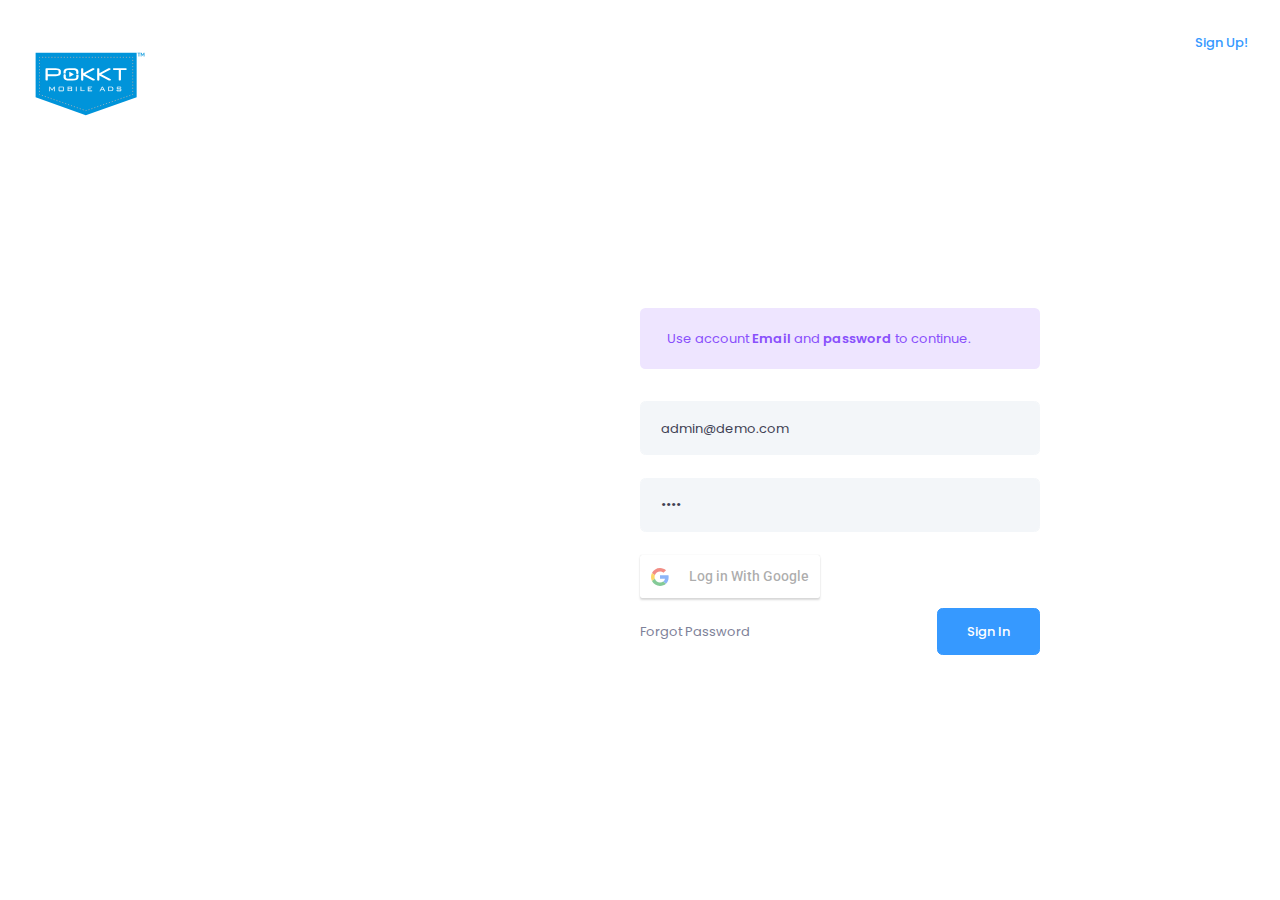
==== index.html @ 8cb0b3ed "Updates" ====
<!doctype html><html lang="en"><head><meta charset="utf-8"/><title>Pokkt App</title><meta name="viewport" content="width=device-width,initial-scale=1"/><link rel="apple-touch-icon" sizes="180x180" href="/data/img/apple-touch-icon.png"><link rel="icon" type="image/png" sizes="32x32" href="/data/img/favicon-32x32.png"><link rel="icon" type="image/png" sizes="16x16" href="/data/img/favicon-16x16.png"><link rel="manifest" href="/data/img/site.webmanifest"><link href="//fonts.googleapis.com/css?family=Poppins:300,400,500,600,700%7CRoboto:300,400,500,600,700" rel="stylesheet"/><link href="https://fonts.googleapis.com/icon?family=Material+Icons" rel="stylesheet"/><link rel="stylesheet" href="https://fonts.googleapis.com/css?family=Roboto:300,400,500"/><link rel="stylesheet" id="layout-styles-anchor" href="/css/splash-screen.css"/><script crossorigin="anonymous" src="https://polyfill.io/v3/polyfill.min.js?features=es2017%2Cdefault%2Ces2015%2Ces2016%2CIntl"></script><link href="/static/css/2.68738007.chunk.css" rel="stylesheet"><link href="/static/css/main.be106208.chunk.css" rel="stylesheet"></head><body id="kt_body"><noscript>You need to enable JavaScript to run this app.</noscript><div id="root"></div><div id="splash-screen" class="kt-splash-screen"><svg class="splash-spinner" viewBox="0 0 50 50"><circle class="path" cx="25" cy="25" r="20" fill="none" stroke-width="5"></circle></svg></div><div id="layout-portal"></div><script>!function(i){function e(e){for(var r,t,n=e[0],o=e[1],u=e[2],l=0,f=[];l<n.length;l++)t=n[l],Object.prototype.hasOwnProperty.call(p,t)&&p[t]&&f.push(p[t][0]),p[t]=0;for(r in o)Object.prototype.hasOwnProperty.call(o,r)&&(i[r]=o[r]);for(s&&s(e);f.length;)f.shift()();return c.push.apply(c,u||[]),a()}function a(){for(var e,r=0;r<c.length;r++){for(var t=c[r],n=!0,o=1;o<t.length;o++){var u=t[o];0!==p[u]&&(n=!1)}n&&(c.splice(r--,1),e=l(l.s=t[0]))}return e}var t={},p={1:0},c=[];function l(e){if(t[e])return t[e].exports;var r=t[e]={i:e,l:!1,exports:{}};return i[e].call(r.exports,r,r.exports,l),r.l=!0,r.exports}l.m=i,l.c=t,l.d=function(e,r,t){l.o(e,r)||Object.defineProperty(e,r,{enumerable:!0,get:t})},l.r=function(e){"undefined"!=typeof Symbol&&Symbol.toStringTag&&Object.defineProperty(e,Symbol.toStringTag,{value:"Module"}),Object.defineProperty(e,"__esModule",{value:!0})},l.t=function(r,e){if(1&e&&(r=l(r)),8&e)return r;if(4&e&&"object"==typeof r&&r&&r.__esModule)return r;var t=Object.create(null);if(l.r(t),Object.defineProperty(t,"default",{enumerable:!0,value:r}),2&e&&"string"!=typeof r)for(var n in r)l.d(t,n,function(e){return r[e]}.bind(null,n));return t},l.n=function(e){var r=e&&e.__esModule?function(){return e.default}:function(){return e};return l.d(r,"a",r),r},l.o=function(e,r){return Object.prototype.hasOwnProperty.call(e,r)},l.p="/";var r=this.webpackJsonpdemo1=this.webpackJsonpdemo1||[],n=r.push.bind(r);r.push=e,r=r.slice();for(var o=0;o<r.length;o++)e(r[o]);var s=n;a()}([])</script><script src="/static/js/2.3c701f4b.chunk.js"></script><script src="/static/js/main.6487dbb3.chunk.js"></script></body></html>
---- css/splash-screen.css ----
body {
  margin: 0;
  padding: 0;
}
#splash-screen {
  position: absolute;
  z-index: 1000;
  width: 100%;
  height: 100%;
  display: flex;
  align-items: center;
  justify-content: center;
  flex-direction: column;
  background-color: #f2f3f8;
}

#splash-screen img {
  margin-left: calc(100vw - 100%);
  margin-bottom: 30px;
}

#splash-screen.hidden {
  opacity: 0;
  visibility: hidden;
}

.splash-spinner {
  animation: rotate 2s linear infinite;
  margin-left: calc(100vw - 100%);
  width: 50px;
  height: 50px;
}

.splash-spinner .path {
  stroke: #5d78ff;
  stroke-linecap: round;
  animation: dash 1.5s ease-in-out infinite;
}

@keyframes rotate {
  100% {
    transform: rotate(360deg);
  }
}

@keyframes dash {
  0% {
    stroke-dasharray: 1, 150;
    stroke-dashoffset: 0;
  }
  50% {
    stroke-dasharray: 90, 150;
    stroke-dashoffset: -35;
  }
  100% {
    stroke-dasharray: 90, 150;
    stroke-dashoffset: -124;
  }
}
---- static/css/2.68738007.chunk.css ----
.hljs{display:block;overflow-x:auto;padding:.5em;background:#fff;color:#000}.hljs-comment,.hljs-quote{color:#800}.hljs-keyword,.hljs-name,.hljs-section,.hljs-selector-tag,.hljs-title{color:#008}.hljs-template-variable,.hljs-variable{color:#660}.hljs-regexp,.hljs-selector-attr,.hljs-selector-pseudo,.hljs-string{color:#080}.hljs-bullet,.hljs-link,.hljs-literal,.hljs-meta,.hljs-number,.hljs-symbol{color:#066}.hljs-attr,.hljs-built_in,.hljs-builtin-name,.hljs-doctag,.hljs-params,.hljs-title,.hljs-type{color:#606}.hljs-attribute,.hljs-subst{color:#000}.hljs-formula{background-color:#eee;font-style:italic}.hljs-selector-class,.hljs-selector-id{color:#9b703f}.hljs-addition{background-color:#baeeba}.hljs-deletion{background-color:#ffc8bd}.hljs-doctag,.hljs-strong{font-weight:700}.hljs-emphasis{font-style:italic}.ps{overflow:hidden!important;overflow-anchor:none;-ms-overflow-style:none;touch-action:auto;-ms-touch-action:auto}.ps__rail-x{height:15px;bottom:0}.ps__rail-x,.ps__rail-y{display:none;opacity:0;transition:background-color .2s linear,opacity .2s linear;-webkit-transition:background-color .2s linear,opacity .2s linear;position:absolute}.ps__rail-y{width:15px;right:0}.ps--active-x>.ps__rail-x,.ps--active-y>.ps__rail-y{display:block;background-color:transparent}.ps--focus>.ps__rail-x,.ps--focus>.ps__rail-y,.ps--scrolling-x>.ps__rail-x,.ps--scrolling-y>.ps__rail-y,.ps:hover>.ps__rail-x,.ps:hover>.ps__rail-y{opacity:.6}.ps .ps__rail-x.ps--clicking,.ps .ps__rail-x:focus,.ps .ps__rail-x:hover,.ps .ps__rail-y.ps--clicking,.ps .ps__rail-y:focus,.ps .ps__rail-y:hover{background-color:#eee;opacity:.9}.ps__thumb-x{transition:background-color .2s linear,height .2s ease-in-out;-webkit-transition:background-color .2s linear,height .2s ease-in-out;height:6px;bottom:2px}.ps__thumb-x,.ps__thumb-y{background-color:#aaa;border-radius:6px;position:absolute}.ps__thumb-y{transition:background-color .2s linear,width .2s ease-in-out;-webkit-transition:background-color .2s linear,width .2s ease-in-out;width:6px;right:2px}.ps__rail-x.ps--clicking .ps__thumb-x,.ps__rail-x:focus>.ps__thumb-x,.ps__rail-x:hover>.ps__thumb-x{background-color:#999;height:11px}.ps__rail-y.ps--clicking .ps__thumb-y,.ps__rail-y:focus>.ps__thumb-y,.ps__rail-y:hover>.ps__thumb-y{background-color:#999;width:11px}@supports (-ms-overflow-style:none){.ps{overflow:auto!important}}@media (-ms-high-contrast:none),screen and (-ms-high-contrast:active){.ps{overflow:auto!important}}@font-face{font-family:socicon;src:url(/static/media/socicon.60e58570.eot);src:url(/static/media/socicon.60e58570.eot?#iefix) format("embedded-opentype"),url(/static/media/socicon.944f06f5.woff) format("woff"),url(/static/media/socicon.9a64ef93.ttf) format("truetype"),url(/static/media/socicon.a35b6574.svg#socicon) format("svg");font-weight:400;font-style:normal}[data-icon]:before{content:attr(data-icon)}[class*=" socicon-"]:before,[class^=socicon-]:before,[data-icon]:before{font-family:socicon!important;font-style:normal!important;font-weight:400!important;-webkit-font-feature-settings:normal!important;font-feature-settings:normal!important;font-variant:normal!important;text-transform:none!important;speak:none;line-height:1;-webkit-font-smoothing:antialiased;-moz-osx-font-smoothing:grayscale}.socicon-modelmayhem:before{content:"\e000"}.socicon-mixcloud:before{content:"\e001"}.socicon-drupal:before{content:"\e002"}.socicon-swarm:before{content:"\e003"}.socicon-istock:before{content:"\e004"}.socicon-yammer:before{content:"\e005"}.socicon-ello:before{content:"\e006"}.socicon-stackoverflow:before{content:"\e007"}.socicon-persona:before{content:"\e008"}.socicon-triplej:before{content:"\e009"}.socicon-houzz:before{content:"\e00a"}.socicon-rss:before{content:"\e00b"}.socicon-paypal:before{content:"\e00c"}.socicon-odnoklassniki:before{content:"\e00d"}.socicon-airbnb:before{content:"\e00e"}.socicon-periscope:before{content:"\e00f"}.socicon-outlook:before{content:"\e010"}.socicon-coderwall:before{content:"\e011"}.socicon-tripadvisor:before{content:"\e012"}.socicon-appnet:before{content:"\e013"}.socicon-goodreads:before{content:"\e014"}.socicon-tripit:before{content:"\e015"}.socicon-lanyrd:before{content:"\e016"}.socicon-slideshare:before{content:"\e017"}.socicon-buffer:before{content:"\e018"}.socicon-disqus:before{content:"\e019"}.socicon-vkontakte:before{content:"\e01a"}.socicon-whatsapp:before{content:"\e01b"}.socicon-patreon:before{content:"\e01c"}.socicon-storehouse:before{content:"\e01d"}.socicon-pocket:before{content:"\e01e"}.socicon-mail:before{content:"\e01f"}.socicon-blogger:before{content:"\e020"}.socicon-technorati:before{content:"\e021"}.socicon-reddit:before{content:"\e022"}.socicon-dribbble:before{content:"\e023"}.socicon-stumbleupon:before{content:"\e024"}.socicon-digg:before{content:"\e025"}.socicon-envato:before{content:"\e026"}.socicon-behance:before{content:"\e027"}.socicon-delicious:before{content:"\e028"}.socicon-deviantart:before{content:"\e029"}.socicon-forrst:before{content:"\e02a"}.socicon-play:before{content:"\e02b"}.socicon-zerply:before{content:"\e02c"}.socicon-wikipedia:before{content:"\e02d"}.socicon-apple:before{content:"\e02e"}.socicon-flattr:before{content:"\e02f"}.socicon-github:before{content:"\e030"}.socicon-renren:before{content:"\e031"}.socicon-friendfeed:before{content:"\e032"}.socicon-newsvine:before{content:"\e033"}.socicon-identica:before{content:"\e034"}.socicon-bebo:before{content:"\e035"}.socicon-zynga:before{content:"\e036"}.socicon-steam:before{content:"\e037"}.socicon-xbox:before{content:"\e038"}.socicon-windows:before{content:"\e039"}.socicon-qq:before{content:"\e03a"}.socicon-douban:before{content:"\e03b"}.socicon-meetup:before{content:"\e03c"}.socicon-playstation:before{content:"\e03d"}.socicon-android:before{content:"\e03e"}.socicon-snapchat:before{content:"\e03f"}.socicon-twitter:before{content:"\e040"}.socicon-facebook:before{content:"\e041"}.socicon-googleplus:before{content:"\e042"}.socicon-pinterest:before{content:"\e043"}.socicon-foursquare:before{content:"\e044"}.socicon-yahoo:before{content:"\e045"}.socicon-skype:before{content:"\e046"}.socicon-yelp:before{content:"\e047"}.socicon-feedburner:before{content:"\e048"}.socicon-linkedin:before{content:"\e049"}.socicon-viadeo:before{content:"\e04a"}.socicon-xing:before{content:"\e04b"}.socicon-myspace:before{content:"\e04c"}.socicon-soundcloud:before{content:"\e04d"}.socicon-spotify:before{content:"\e04e"}.socicon-grooveshark:before{content:"\e04f"}.socicon-lastfm:before{content:"\e050"}.socicon-youtube:before{content:"\e051"}.socicon-vimeo:before{content:"\e052"}.socicon-dailymotion:before{content:"\e053"}.socicon-vine:before{content:"\e054"}.socicon-flickr:before{content:"\e055"}.socicon-500px:before{content:"\e056"}.socicon-wordpress:before{content:"\e058"}.socicon-tumblr:before{content:"\e059"}.socicon-twitch:before{content:"\e05a"}.socicon-8tracks:before{content:"\e05b"}.socicon-amazon:before{content:"\e05c"}.socicon-icq:before{content:"\e05d"}.socicon-smugmug:before{content:"\e05e"}.socicon-ravelry:before{content:"\e05f"}.socicon-weibo:before{content:"\e060"}.socicon-baidu:before{content:"\e061"}.socicon-angellist:before{content:"\e062"}.socicon-ebay:before{content:"\e063"}.socicon-imdb:before{content:"\e064"}.socicon-stayfriends:before{content:"\e065"}.socicon-residentadvisor:before{content:"\e066"}.socicon-google:before{content:"\e067"}.socicon-yandex:before{content:"\e068"}.socicon-sharethis:before{content:"\e069"}.socicon-bandcamp:before{content:"\e06a"}.socicon-itunes:before{content:"\e06b"}.socicon-deezer:before{content:"\e06c"}.socicon-telegram:before{content:"\e06e"}.socicon-openid:before{content:"\e06f"}.socicon-amplement:before{content:"\e070"}.socicon-viber:before{content:"\e071"}.socicon-zomato:before{content:"\e072"}.socicon-draugiem:before{content:"\e074"}.socicon-endomodo:before{content:"\e075"}.socicon-filmweb:before{content:"\e076"}.socicon-stackexchange:before{content:"\e077"}.socicon-wykop:before{content:"\e078"}.socicon-teamspeak:before{content:"\e079"}.socicon-teamviewer:before{content:"\e07a"}.socicon-ventrilo:before{content:"\e07b"}.socicon-younow:before{content:"\e07c"}.socicon-raidcall:before{content:"\e07d"}.socicon-mumble:before{content:"\e07e"}.socicon-medium:before{content:"\e06d"}.socicon-bebee:before{content:"\e07f"}.socicon-hitbox:before{content:"\e080"}.socicon-reverbnation:before{content:"\e081"}.socicon-formulr:before{content:"\e082"}.socicon-instagram:before{content:"\e057"}.socicon-battlenet:before{content:"\e083"}.socicon-chrome:before{content:"\e084"}.socicon-discord:before{content:"\e086"}.socicon-issuu:before{content:"\e087"}.socicon-macos:before{content:"\e088"}.socicon-firefox:before{content:"\e089"}.socicon-opera:before{content:"\e08d"}.socicon-keybase:before{content:"\e090"}.socicon-alliance:before{content:"\e091"}.socicon-livejournal:before{content:"\e092"}.socicon-googlephotos:before{content:"\e093"}.socicon-horde:before{content:"\e094"}.socicon-etsy:before{content:"\e095"}.socicon-zapier:before{content:"\e096"}.socicon-google-scholar:before{content:"\e097"}.socicon-researchgate:before{content:"\e098"}.socicon-wechat:before{content:"\e099"}.socicon-strava:before{content:"\e09a"}.socicon-line:before{content:"\e09b"}.socicon-lyft:before{content:"\e09c"}.socicon-uber:before{content:"\e09d"}.socicon-songkick:before{content:"\e09e"}.socicon-viewbug:before{content:"\e09f"}.socicon-googlegroups:before{content:"\e0a0"}.socicon-quora:before{content:"\e073"}.socicon-diablo:before{content:"\e085"}.socicon-blizzard:before{content:"\e0a1"}.socicon-hearthstone:before{content:"\e08b"}.socicon-heroes:before{content:"\e08a"}.socicon-overwatch:before{content:"\e08c"}.socicon-warcraft:before{content:"\e08e"}.socicon-starcraft:before{content:"\e08f"}.socicon-beam:before{content:"\e0a2"}.socicon-curse:before{content:"\e0a3"}.socicon-player:before{content:"\e0a4"}.socicon-streamjar:before{content:"\e0a5"}.socicon-nintendo:before{content:"\e0a6"}.socicon-hellocoton:before{content:"\e0a7"}

/*!
 * Font Awesome Free 5.13.0 by @fontawesome - https://fontawesome.com
 * License - https://fontawesome.com/license/free (Icons: CC BY 4.0, Fonts: SIL OFL 1.1, Code: MIT License)
 */.fa,.fab,.fad,.fal,.far,.fas{-moz-osx-font-smoothing:grayscale;-webkit-font-smoothing:antialiased;display:inline-block;font-style:normal;-webkit-font-feature-settings:normal;font-feature-settings:normal;font-variant:normal;text-rendering:auto;line-height:1}.fa-lg{font-size:1.33333em;line-height:.75em;vertical-align:-.0667em}.fa-xs{font-size:.75em}.fa-sm{font-size:.875em}.fa-1x{font-size:1em}.fa-2x{font-size:2em}.fa-3x{font-size:3em}.fa-4x{font-size:4em}.fa-5x{font-size:5em}.fa-6x{font-size:6em}.fa-7x{font-size:7em}.fa-8x{font-size:8em}.fa-9x{font-size:9em}.fa-10x{font-size:10em}.fa-fw{text-align:center;width:1.25em}.fa-ul{list-style-type:none;margin-left:2.5em;padding-left:0}.fa-ul>li{position:relative}.fa-li{left:-2em;position:absolute;text-align:center;width:2em;line-height:inherit}.fa-border{border:.08em solid #eee;border-radius:.1em;padding:.2em .25em .15em}.fa-pull-left{float:left}.fa-pull-right{float:right}.fa.fa-pull-left,.fab.fa-pull-left,.fal.fa-pull-left,.far.fa-pull-left,.fas.fa-pull-left{margin-right:.3em}.fa.fa-pull-right,.fab.fa-pull-right,.fal.fa-pull-right,.far.fa-pull-right,.fas.fa-pull-right{margin-left:.3em}.fa-spin{-webkit-animation:fa-spin 2s linear infinite;animation:fa-spin 2s linear infinite}.fa-pulse{-webkit-animation:fa-spin 1s steps(8) infinite;animation:fa-spin 1s steps(8) infinite}@-webkit-keyframes fa-spin{0%{-webkit-transform:rotate(0deg);transform:rotate(0deg)}to{-webkit-transform:rotate(1turn);transform:rotate(1turn)}}@keyframes fa-spin{0%{-webkit-transform:rotate(0deg);transform:rotate(0deg)}to{-webkit-transform:rotate(1turn);transform:rotate(1turn)}}.fa-rotate-90{-ms-filter:"progid:DXImageTransform.Microsoft.BasicImage(rotation=1)";-webkit-transform:rotate(90deg);transform:rotate(90deg)}.fa-rotate-180{-ms-filter:"progid:DXImageTransform.Microsoft.BasicImage(rotation=2)";-webkit-transform:rotate(180deg);transform:rotate(180deg)}.fa-rotate-270{-ms-filter:"progid:DXImageTransform.Microsoft.BasicImage(rotation=3)";-webkit-transform:rotate(270deg);transform:rotate(270deg)}.fa-flip-horizontal{-ms-filter:"progid:DXImageTransform.Microsoft.BasicImage(rotation=0, mirror=1)";-webkit-transform:scaleX(-1);transform:scaleX(-1)}.fa-flip-vertical{-webkit-transform:scaleY(-1);transform:scaleY(-1)}.fa-flip-both,.fa-flip-horizontal.fa-flip-vertical,.fa-flip-vertical{-ms-filter:"progid:DXImageTransform.Microsoft.BasicImage(rotation=2, mirror=1)"}.fa-flip-both,.fa-flip-horizontal.fa-flip-vertical{-webkit-transform:scale(-1);transform:scale(-1)}:root .fa-flip-both,:root .fa-flip-horizontal,:root .fa-flip-vertical,:root .fa-rotate-90,:root .fa-rotate-180,:root .fa-rotate-270{-webkit-filter:none;filter:none}.fa-stack{display:inline-block;height:2em;line-height:2em;position:relative;vertical-align:middle;width:2.5em}.fa-stack-1x,.fa-stack-2x{left:0;position:absolute;text-align:center;width:100%}.fa-stack-1x{line-height:inherit}.fa-stack-2x{font-size:2em}.fa-inverse{color:#fff}.fa-500px:before{content:"\f26e"}.fa-accessible-icon:before{content:"\f368"}.fa-accusoft:before{content:"\f369"}.fa-acquisitions-incorporated:before{content:"\f6af"}.fa-ad:before{content:"\f641"}.fa-address-book:before{content:"\f2b9"}.fa-address-card:before{content:"\f2bb"}.fa-adjust:before{content:"\f042"}.fa-adn:before{content:"\f170"}.fa-adobe:before{content:"\f778"}.fa-adversal:before{content:"\f36a"}.fa-affiliatetheme:before{content:"\f36b"}.fa-air-freshener:before{content:"\f5d0"}.fa-airbnb:before{content:"\f834"}.fa-algolia:before{content:"\f36c"}.fa-align-center:before{content:"\f037"}.fa-align-justify:before{content:"\f039"}.fa-align-left:before{content:"\f036"}.fa-align-right:before{content:"\f038"}.fa-alipay:before{content:"\f642"}.fa-allergies:before{content:"\f461"}.fa-amazon:before{content:"\f270"}.fa-amazon-pay:before{content:"\f42c"}.fa-ambulance:before{content:"\f0f9"}.fa-american-sign-language-interpreting:before{content:"\f2a3"}.fa-amilia:before{content:"\f36d"}.fa-anchor:before{content:"\f13d"}.fa-android:before{content:"\f17b"}.fa-angellist:before{content:"\f209"}.fa-angle-double-down:before{content:"\f103"}.fa-angle-double-left:before{content:"\f100"}.fa-angle-double-right:before{content:"\f101"}.fa-angle-double-up:before{content:"\f102"}.fa-angle-down:before{content:"\f107"}.fa-angle-left:before{content:"\f104"}.fa-angle-right:before{content:"\f105"}.fa-angle-up:before{content:"\f106"}.fa-angry:before{content:"\f556"}.fa-angrycreative:before{content:"\f36e"}.fa-angular:before{content:"\f420"}.fa-ankh:before{content:"\f644"}.fa-app-store:before{content:"\f36f"}.fa-app-store-ios:before{content:"\f370"}.fa-apper:before{content:"\f371"}.fa-apple:before{content:"\f179"}.fa-apple-alt:before{content:"\f5d1"}.fa-apple-pay:before{content:"\f415"}.fa-archive:before{content:"\f187"}.fa-archway:before{content:"\f557"}.fa-arrow-alt-circle-down:before{content:"\f358"}.fa-arrow-alt-circle-left:before{content:"\f359"}.fa-arrow-alt-circle-right:before{content:"\f35a"}.fa-arrow-alt-circle-up:before{content:"\f35b"}.fa-arrow-circle-down:before{content:"\f0ab"}.fa-arrow-circle-left:before{content:"\f0a8"}.fa-arrow-circle-right:before{content:"\f0a9"}.fa-arrow-circle-up:before{content:"\f0aa"}.fa-arrow-down:before{content:"\f063"}.fa-arrow-left:before{content:"\f060"}.fa-arrow-right:before{content:"\f061"}.fa-arrow-up:before{content:"\f062"}.fa-arrows-alt:before{content:"\f0b2"}.fa-arrows-alt-h:before{content:"\f337"}.fa-arrows-alt-v:before{content:"\f338"}.fa-artstation:before{content:"\f77a"}.fa-assistive-listening-systems:before{content:"\f2a2"}.fa-asterisk:before{content:"\f069"}.fa-asymmetrik:before{content:"\f372"}.fa-at:before{content:"\f1fa"}.fa-atlas:before{content:"\f558"}.fa-atlassian:before{content:"\f77b"}.fa-atom:before{content:"\f5d2"}.fa-audible:before{content:"\f373"}.fa-audio-description:before{content:"\f29e"}.fa-autoprefixer:before{content:"\f41c"}.fa-avianex:before{content:"\f374"}.fa-aviato:before{content:"\f421"}.fa-award:before{content:"\f559"}.fa-aws:before{content:"\f375"}.fa-baby:before{content:"\f77c"}.fa-baby-carriage:before{content:"\f77d"}.fa-backspace:before{content:"\f55a"}.fa-backward:before{content:"\f04a"}.fa-bacon:before{content:"\f7e5"}.fa-bahai:before{content:"\f666"}.fa-balance-scale:before{content:"\f24e"}.fa-balance-scale-left:before{content:"\f515"}.fa-balance-scale-right:before{content:"\f516"}.fa-ban:before{content:"\f05e"}.fa-band-aid:before{content:"\f462"}.fa-bandcamp:before{content:"\f2d5"}.fa-barcode:before{content:"\f02a"}.fa-bars:before{content:"\f0c9"}.fa-baseball-ball:before{content:"\f433"}.fa-basketball-ball:before{content:"\f434"}.fa-bath:before{content:"\f2cd"}.fa-battery-empty:before{content:"\f244"}.fa-battery-full:before{content:"\f240"}.fa-battery-half:before{content:"\f242"}.fa-battery-quarter:before{content:"\f243"}.fa-battery-three-quarters:before{content:"\f241"}.fa-battle-net:before{content:"\f835"}.fa-bed:before{content:"\f236"}.fa-beer:before{content:"\f0fc"}.fa-behance:before{content:"\f1b4"}.fa-behance-square:before{content:"\f1b5"}.fa-bell:before{content:"\f0f3"}.fa-bell-slash:before{content:"\f1f6"}.fa-bezier-curve:before{content:"\f55b"}.fa-bible:before{content:"\f647"}.fa-bicycle:before{content:"\f206"}.fa-biking:before{content:"\f84a"}.fa-bimobject:before{content:"\f378"}.fa-binoculars:before{content:"\f1e5"}.fa-biohazard:before{content:"\f780"}.fa-birthday-cake:before{content:"\f1fd"}.fa-bitbucket:before{content:"\f171"}.fa-bitcoin:before{content:"\f379"}.fa-bity:before{content:"\f37a"}.fa-black-tie:before{content:"\f27e"}.fa-blackberry:before{content:"\f37b"}.fa-blender:before{content:"\f517"}.fa-blender-phone:before{content:"\f6b6"}.fa-blind:before{content:"\f29d"}.fa-blog:before{content:"\f781"}.fa-blogger:before{content:"\f37c"}.fa-blogger-b:before{content:"\f37d"}.fa-bluetooth:before{content:"\f293"}.fa-bluetooth-b:before{content:"\f294"}.fa-bold:before{content:"\f032"}.fa-bolt:before{content:"\f0e7"}.fa-bomb:before{content:"\f1e2"}.fa-bone:before{content:"\f5d7"}.fa-bong:before{content:"\f55c"}.fa-book:before{content:"\f02d"}.fa-book-dead:before{content:"\f6b7"}.fa-book-medical:before{content:"\f7e6"}.fa-book-open:before{content:"\f518"}.fa-book-reader:before{content:"\f5da"}.fa-bookmark:before{content:"\f02e"}.fa-bootstrap:before{content:"\f836"}.fa-border-all:before{content:"\f84c"}.fa-border-none:before{content:"\f850"}.fa-border-style:before{content:"\f853"}.fa-bowling-ball:before{content:"\f436"}.fa-box:before{content:"\f466"}.fa-box-open:before{content:"\f49e"}.fa-box-tissue:before{content:"\f95b"}.fa-boxes:before{content:"\f468"}.fa-braille:before{content:"\f2a1"}.fa-brain:before{content:"\f5dc"}.fa-bread-slice:before{content:"\f7ec"}.fa-briefcase:before{content:"\f0b1"}.fa-briefcase-medical:before{content:"\f469"}.fa-broadcast-tower:before{content:"\f519"}.fa-broom:before{content:"\f51a"}.fa-brush:before{content:"\f55d"}.fa-btc:before{content:"\f15a"}.fa-buffer:before{content:"\f837"}.fa-bug:before{content:"\f188"}.fa-building:before{content:"\f1ad"}.fa-bullhorn:before{content:"\f0a1"}.fa-bullseye:before{content:"\f140"}.fa-burn:before{content:"\f46a"}.fa-buromobelexperte:before{content:"\f37f"}.fa-bus:before{content:"\f207"}.fa-bus-alt:before{content:"\f55e"}.fa-business-time:before{content:"\f64a"}.fa-buy-n-large:before{content:"\f8a6"}.fa-buysellads:before{content:"\f20d"}.fa-calculator:before{content:"\f1ec"}.fa-calendar:before{content:"\f133"}.fa-calendar-alt:before{content:"\f073"}.fa-calendar-check:before{content:"\f274"}.fa-calendar-day:before{content:"\f783"}.fa-calendar-minus:before{content:"\f272"}.fa-calendar-plus:before{content:"\f271"}.fa-calendar-times:before{content:"\f273"}.fa-calendar-week:before{content:"\f784"}.fa-camera:before{content:"\f030"}.fa-camera-retro:before{content:"\f083"}.fa-campground:before{content:"\f6bb"}.fa-canadian-maple-leaf:before{content:"\f785"}.fa-candy-cane:before{content:"\f786"}.fa-cannabis:before{content:"\f55f"}.fa-capsules:before{content:"\f46b"}.fa-car:before{content:"\f1b9"}.fa-car-alt:before{content:"\f5de"}.fa-car-battery:before{content:"\f5df"}.fa-car-crash:before{content:"\f5e1"}.fa-car-side:before{content:"\f5e4"}.fa-caravan:before{content:"\f8ff"}.fa-caret-down:before{content:"\f0d7"}.fa-caret-left:before{content:"\f0d9"}.fa-caret-right:before{content:"\f0da"}.fa-caret-square-down:before{content:"\f150"}.fa-caret-square-left:before{content:"\f191"}.fa-caret-square-right:before{content:"\f152"}.fa-caret-square-up:before{content:"\f151"}.fa-caret-up:before{content:"\f0d8"}.fa-carrot:before{content:"\f787"}.fa-cart-arrow-down:before{content:"\f218"}.fa-cart-plus:before{content:"\f217"}.fa-cash-register:before{content:"\f788"}.fa-cat:before{content:"\f6be"}.fa-cc-amazon-pay:before{content:"\f42d"}.fa-cc-amex:before{content:"\f1f3"}.fa-cc-apple-pay:before{content:"\f416"}.fa-cc-diners-club:before{content:"\f24c"}.fa-cc-discover:before{content:"\f1f2"}.fa-cc-jcb:before{content:"\f24b"}.fa-cc-mastercard:before{content:"\f1f1"}.fa-cc-paypal:before{content:"\f1f4"}.fa-cc-stripe:before{content:"\f1f5"}.fa-cc-visa:before{content:"\f1f0"}.fa-centercode:before{content:"\f380"}.fa-centos:before{content:"\f789"}.fa-certificate:before{content:"\f0a3"}.fa-chair:before{content:"\f6c0"}.fa-chalkboard:before{content:"\f51b"}.fa-chalkboard-teacher:before{content:"\f51c"}.fa-charging-station:before{content:"\f5e7"}.fa-chart-area:before{content:"\f1fe"}.fa-chart-bar:before{content:"\f080"}.fa-chart-line:before{content:"\f201"}.fa-chart-pie:before{content:"\f200"}.fa-check:before{content:"\f00c"}.fa-check-circle:before{content:"\f058"}.fa-check-double:before{content:"\f560"}.fa-check-square:before{content:"\f14a"}.fa-cheese:before{content:"\f7ef"}.fa-chess:before{content:"\f439"}.fa-chess-bishop:before{content:"\f43a"}.fa-chess-board:before{content:"\f43c"}.fa-chess-king:before{content:"\f43f"}.fa-chess-knight:before{content:"\f441"}.fa-chess-pawn:before{content:"\f443"}.fa-chess-queen:before{content:"\f445"}.fa-chess-rook:before{content:"\f447"}.fa-chevron-circle-down:before{content:"\f13a"}.fa-chevron-circle-left:before{content:"\f137"}.fa-chevron-circle-right:before{content:"\f138"}.fa-chevron-circle-up:before{content:"\f139"}.fa-chevron-down:before{content:"\f078"}.fa-chevron-left:before{content:"\f053"}.fa-chevron-right:before{content:"\f054"}.fa-chevron-up:before{content:"\f077"}.fa-child:before{content:"\f1ae"}.fa-chrome:before{content:"\f268"}.fa-chromecast:before{content:"\f838"}.fa-church:before{content:"\f51d"}.fa-circle:before{content:"\f111"}.fa-circle-notch:before{content:"\f1ce"}.fa-city:before{content:"\f64f"}.fa-clinic-medical:before{content:"\f7f2"}.fa-clipboard:before{content:"\f328"}.fa-clipboard-check:before{content:"\f46c"}.fa-clipboard-list:before{content:"\f46d"}.fa-clock:before{content:"\f017"}.fa-clone:before{content:"\f24d"}.fa-closed-captioning:before{content:"\f20a"}.fa-cloud:before{content:"\f0c2"}.fa-cloud-download-alt:before{content:"\f381"}.fa-cloud-meatball:before{content:"\f73b"}.fa-cloud-moon:before{content:"\f6c3"}.fa-cloud-moon-rain:before{content:"\f73c"}.fa-cloud-rain:before{content:"\f73d"}.fa-cloud-showers-heavy:before{content:"\f740"}.fa-cloud-sun:before{content:"\f6c4"}.fa-cloud-sun-rain:before{content:"\f743"}.fa-cloud-upload-alt:before{content:"\f382"}.fa-cloudscale:before{content:"\f383"}.fa-cloudsmith:before{content:"\f384"}.fa-cloudversify:before{content:"\f385"}.fa-cocktail:before{content:"\f561"}.fa-code:before{content:"\f121"}.fa-code-branch:before{content:"\f126"}.fa-codepen:before{content:"\f1cb"}.fa-codiepie:before{content:"\f284"}.fa-coffee:before{content:"\f0f4"}.fa-cog:before{content:"\f013"}.fa-cogs:before{content:"\f085"}.fa-coins:before{content:"\f51e"}.fa-columns:before{content:"\f0db"}.fa-comment:before{content:"\f075"}.fa-comment-alt:before{content:"\f27a"}.fa-comment-dollar:before{content:"\f651"}.fa-comment-dots:before{content:"\f4ad"}.fa-comment-medical:before{content:"\f7f5"}.fa-comment-slash:before{content:"\f4b3"}.fa-comments:before{content:"\f086"}.fa-comments-dollar:before{content:"\f653"}.fa-compact-disc:before{content:"\f51f"}.fa-compass:before{content:"\f14e"}.fa-compress:before{content:"\f066"}.fa-compress-alt:before{content:"\f422"}.fa-compress-arrows-alt:before{content:"\f78c"}.fa-concierge-bell:before{content:"\f562"}.fa-confluence:before{content:"\f78d"}.fa-connectdevelop:before{content:"\f20e"}.fa-contao:before{content:"\f26d"}.fa-cookie:before{content:"\f563"}.fa-cookie-bite:before{content:"\f564"}.fa-copy:before{content:"\f0c5"}.fa-copyright:before{content:"\f1f9"}.fa-cotton-bureau:before{content:"\f89e"}.fa-couch:before{content:"\f4b8"}.fa-cpanel:before{content:"\f388"}.fa-creative-commons:before{content:"\f25e"}.fa-creative-commons-by:before{content:"\f4e7"}.fa-creative-commons-nc:before{content:"\f4e8"}.fa-creative-commons-nc-eu:before{content:"\f4e9"}.fa-creative-commons-nc-jp:before{content:"\f4ea"}.fa-creative-commons-nd:before{content:"\f4eb"}.fa-creative-commons-pd:before{content:"\f4ec"}.fa-creative-commons-pd-alt:before{content:"\f4ed"}.fa-creative-commons-remix:before{content:"\f4ee"}.fa-creative-commons-sa:before{content:"\f4ef"}.fa-creative-commons-sampling:before{content:"\f4f0"}.fa-creative-commons-sampling-plus:before{content:"\f4f1"}.fa-creative-commons-share:before{content:"\f4f2"}.fa-creative-commons-zero:before{content:"\f4f3"}.fa-credit-card:before{content:"\f09d"}.fa-critical-role:before{content:"\f6c9"}.fa-crop:before{content:"\f125"}.fa-crop-alt:before{content:"\f565"}.fa-cross:before{content:"\f654"}.fa-crosshairs:before{content:"\f05b"}.fa-crow:before{content:"\f520"}.fa-crown:before{content:"\f521"}.fa-crutch:before{content:"\f7f7"}.fa-css3:before{content:"\f13c"}.fa-css3-alt:before{content:"\f38b"}.fa-cube:before{content:"\f1b2"}.fa-cubes:before{content:"\f1b3"}.fa-cut:before{content:"\f0c4"}.fa-cuttlefish:before{content:"\f38c"}.fa-d-and-d:before{content:"\f38d"}.fa-d-and-d-beyond:before{content:"\f6ca"}.fa-dailymotion:before{content:"\f952"}.fa-dashcube:before{content:"\f210"}.fa-database:before{content:"\f1c0"}.fa-deaf:before{content:"\f2a4"}.fa-delicious:before{content:"\f1a5"}.fa-democrat:before{content:"\f747"}.fa-deploydog:before{content:"\f38e"}.fa-deskpro:before{content:"\f38f"}.fa-desktop:before{content:"\f108"}.fa-dev:before{content:"\f6cc"}.fa-deviantart:before{content:"\f1bd"}.fa-dharmachakra:before{content:"\f655"}.fa-dhl:before{content:"\f790"}.fa-diagnoses:before{content:"\f470"}.fa-diaspora:before{content:"\f791"}.fa-dice:before{content:"\f522"}.fa-dice-d20:before{content:"\f6cf"}.fa-dice-d6:before{content:"\f6d1"}.fa-dice-five:before{content:"\f523"}.fa-dice-four:before{content:"\f524"}.fa-dice-one:before{content:"\f525"}.fa-dice-six:before{content:"\f526"}.fa-dice-three:before{content:"\f527"}.fa-dice-two:before{content:"\f528"}.fa-digg:before{content:"\f1a6"}.fa-digital-ocean:before{content:"\f391"}.fa-digital-tachograph:before{content:"\f566"}.fa-directions:before{content:"\f5eb"}.fa-discord:before{content:"\f392"}.fa-discourse:before{content:"\f393"}.fa-disease:before{content:"\f7fa"}.fa-divide:before{content:"\f529"}.fa-dizzy:before{content:"\f567"}.fa-dna:before{content:"\f471"}.fa-dochub:before{content:"\f394"}.fa-docker:before{content:"\f395"}.fa-dog:before{content:"\f6d3"}.fa-dollar-sign:before{content:"\f155"}.fa-dolly:before{content:"\f472"}.fa-dolly-flatbed:before{content:"\f474"}.fa-donate:before{content:"\f4b9"}.fa-door-closed:before{content:"\f52a"}.fa-door-open:before{content:"\f52b"}.fa-dot-circle:before{content:"\f192"}.fa-dove:before{content:"\f4ba"}.fa-download:before{content:"\f019"}.fa-draft2digital:before{content:"\f396"}.fa-drafting-compass:before{content:"\f568"}.fa-dragon:before{content:"\f6d5"}.fa-draw-polygon:before{content:"\f5ee"}.fa-dribbble:before{content:"\f17d"}.fa-dribbble-square:before{content:"\f397"}.fa-dropbox:before{content:"\f16b"}.fa-drum:before{content:"\f569"}.fa-drum-steelpan:before{content:"\f56a"}.fa-drumstick-bite:before{content:"\f6d7"}.fa-drupal:before{content:"\f1a9"}.fa-dumbbell:before{content:"\f44b"}.fa-dumpster:before{content:"\f793"}.fa-dumpster-fire:before{content:"\f794"}.fa-dungeon:before{content:"\f6d9"}.fa-dyalog:before{content:"\f399"}.fa-earlybirds:before{content:"\f39a"}.fa-ebay:before{content:"\f4f4"}.fa-edge:before{content:"\f282"}.fa-edit:before{content:"\f044"}.fa-egg:before{content:"\f7fb"}.fa-eject:before{content:"\f052"}.fa-elementor:before{content:"\f430"}.fa-ellipsis-h:before{content:"\f141"}.fa-ellipsis-v:before{content:"\f142"}.fa-ello:before{content:"\f5f1"}.fa-ember:before{content:"\f423"}.fa-empire:before{content:"\f1d1"}.fa-envelope:before{content:"\f0e0"}.fa-envelope-open:before{content:"\f2b6"}.fa-envelope-open-text:before{content:"\f658"}.fa-envelope-square:before{content:"\f199"}.fa-envira:before{content:"\f299"}.fa-equals:before{content:"\f52c"}.fa-eraser:before{content:"\f12d"}.fa-erlang:before{content:"\f39d"}.fa-ethereum:before{content:"\f42e"}.fa-ethernet:before{content:"\f796"}.fa-etsy:before{content:"\f2d7"}.fa-euro-sign:before{content:"\f153"}.fa-evernote:before{content:"\f839"}.fa-exchange-alt:before{content:"\f362"}.fa-exclamation:before{content:"\f12a"}.fa-exclamation-circle:before{content:"\f06a"}.fa-exclamation-triangle:before{content:"\f071"}.fa-expand:before{content:"\f065"}.fa-expand-alt:before{content:"\f424"}.fa-expand-arrows-alt:before{content:"\f31e"}.fa-expeditedssl:before{content:"\f23e"}.fa-external-link-alt:before{content:"\f35d"}.fa-external-link-square-alt:before{content:"\f360"}.fa-eye:before{content:"\f06e"}.fa-eye-dropper:before{content:"\f1fb"}.fa-eye-slash:before{content:"\f070"}.fa-facebook:before{content:"\f09a"}.fa-facebook-f:before{content:"\f39e"}.fa-facebook-messenger:before{content:"\f39f"}.fa-facebook-square:before{content:"\f082"}.fa-fan:before{content:"\f863"}.fa-fantasy-flight-games:before{content:"\f6dc"}.fa-fast-backward:before{content:"\f049"}.fa-fast-forward:before{content:"\f050"}.fa-faucet:before{content:"\f905"}.fa-fax:before{content:"\f1ac"}.fa-feather:before{content:"\f52d"}.fa-feather-alt:before{content:"\f56b"}.fa-fedex:before{content:"\f797"}.fa-fedora:before{content:"\f798"}.fa-female:before{content:"\f182"}.fa-fighter-jet:before{content:"\f0fb"}.fa-figma:before{content:"\f799"}.fa-file:before{content:"\f15b"}.fa-file-alt:before{content:"\f15c"}.fa-file-archive:before{content:"\f1c6"}.fa-file-audio:before{content:"\f1c7"}.fa-file-code:before{content:"\f1c9"}.fa-file-contract:before{content:"\f56c"}.fa-file-csv:before{content:"\f6dd"}.fa-file-download:before{content:"\f56d"}.fa-file-excel:before{content:"\f1c3"}.fa-file-export:before{content:"\f56e"}.fa-file-image:before{content:"\f1c5"}.fa-file-import:before{content:"\f56f"}.fa-file-invoice:before{content:"\f570"}.fa-file-invoice-dollar:before{content:"\f571"}.fa-file-medical:before{content:"\f477"}.fa-file-medical-alt:before{content:"\f478"}.fa-file-pdf:before{content:"\f1c1"}.fa-file-powerpoint:before{content:"\f1c4"}.fa-file-prescription:before{content:"\f572"}.fa-file-signature:before{content:"\f573"}.fa-file-upload:before{content:"\f574"}.fa-file-video:before{content:"\f1c8"}.fa-file-word:before{content:"\f1c2"}.fa-fill:before{content:"\f575"}.fa-fill-drip:before{content:"\f576"}.fa-film:before{content:"\f008"}.fa-filter:before{content:"\f0b0"}.fa-fingerprint:before{content:"\f577"}.fa-fire:before{content:"\f06d"}.fa-fire-alt:before{content:"\f7e4"}.fa-fire-extinguisher:before{content:"\f134"}.fa-firefox:before{content:"\f269"}.fa-firefox-browser:before{content:"\f907"}.fa-first-aid:before{content:"\f479"}.fa-first-order:before{content:"\f2b0"}.fa-first-order-alt:before{content:"\f50a"}.fa-firstdraft:before{content:"\f3a1"}.fa-fish:before{content:"\f578"}.fa-fist-raised:before{content:"\f6de"}.fa-flag:before{content:"\f024"}.fa-flag-checkered:before{content:"\f11e"}.fa-flag-usa:before{content:"\f74d"}.fa-flask:before{content:"\f0c3"}.fa-flickr:before{content:"\f16e"}.fa-flipboard:before{content:"\f44d"}.fa-flushed:before{content:"\f579"}.fa-fly:before{content:"\f417"}.fa-folder:before{content:"\f07b"}.fa-folder-minus:before{content:"\f65d"}.fa-folder-open:before{content:"\f07c"}.fa-folder-plus:before{content:"\f65e"}.fa-font:before{content:"\f031"}.fa-font-awesome:before{content:"\f2b4"}.fa-font-awesome-alt:before{content:"\f35c"}.fa-font-awesome-flag:before{content:"\f425"}.fa-font-awesome-logo-full:before{content:"\f4e6"}.fa-fonticons:before{content:"\f280"}.fa-fonticons-fi:before{content:"\f3a2"}.fa-football-ball:before{content:"\f44e"}.fa-fort-awesome:before{content:"\f286"}.fa-fort-awesome-alt:before{content:"\f3a3"}.fa-forumbee:before{content:"\f211"}.fa-forward:before{content:"\f04e"}.fa-foursquare:before{content:"\f180"}.fa-free-code-camp:before{content:"\f2c5"}.fa-freebsd:before{content:"\f3a4"}.fa-frog:before{content:"\f52e"}.fa-frown:before{content:"\f119"}.fa-frown-open:before{content:"\f57a"}.fa-fulcrum:before{content:"\f50b"}.fa-funnel-dollar:before{content:"\f662"}.fa-futbol:before{content:"\f1e3"}.fa-galactic-republic:before{content:"\f50c"}.fa-galactic-senate:before{content:"\f50d"}.fa-gamepad:before{content:"\f11b"}.fa-gas-pump:before{content:"\f52f"}.fa-gavel:before{content:"\f0e3"}.fa-gem:before{content:"\f3a5"}.fa-genderless:before{content:"\f22d"}.fa-get-pocket:before{content:"\f265"}.fa-gg:before{content:"\f260"}.fa-gg-circle:before{content:"\f261"}.fa-ghost:before{content:"\f6e2"}.fa-gift:before{content:"\f06b"}.fa-gifts:before{content:"\f79c"}.fa-git:before{content:"\f1d3"}.fa-git-alt:before{content:"\f841"}.fa-git-square:before{content:"\f1d2"}.fa-github:before{content:"\f09b"}.fa-github-alt:before{content:"\f113"}.fa-github-square:before{content:"\f092"}.fa-gitkraken:before{content:"\f3a6"}.fa-gitlab:before{content:"\f296"}.fa-gitter:before{content:"\f426"}.fa-glass-cheers:before{content:"\f79f"}.fa-glass-martini:before{content:"\f000"}.fa-glass-martini-alt:before{content:"\f57b"}.fa-glass-whiskey:before{content:"\f7a0"}.fa-glasses:before{content:"\f530"}.fa-glide:before{content:"\f2a5"}.fa-glide-g:before{content:"\f2a6"}.fa-globe:before{content:"\f0ac"}.fa-globe-africa:before{content:"\f57c"}.fa-globe-americas:before{content:"\f57d"}.fa-globe-asia:before{content:"\f57e"}.fa-globe-europe:before{content:"\f7a2"}.fa-gofore:before{content:"\f3a7"}.fa-golf-ball:before{content:"\f450"}.fa-goodreads:before{content:"\f3a8"}.fa-goodreads-g:before{content:"\f3a9"}.fa-google:before{content:"\f1a0"}.fa-google-drive:before{content:"\f3aa"}.fa-google-play:before{content:"\f3ab"}.fa-google-plus:before{content:"\f2b3"}.fa-google-plus-g:before{content:"\f0d5"}.fa-google-plus-square:before{content:"\f0d4"}.fa-google-wallet:before{content:"\f1ee"}.fa-gopuram:before{content:"\f664"}.fa-graduation-cap:before{content:"\f19d"}.fa-gratipay:before{content:"\f184"}.fa-grav:before{content:"\f2d6"}.fa-greater-than:before{content:"\f531"}.fa-greater-than-equal:before{content:"\f532"}.fa-grimace:before{content:"\f57f"}.fa-grin:before{content:"\f580"}.fa-grin-alt:before{content:"\f581"}.fa-grin-beam:before{content:"\f582"}.fa-grin-beam-sweat:before{content:"\f583"}.fa-grin-hearts:before{content:"\f584"}.fa-grin-squint:before{content:"\f585"}.fa-grin-squint-tears:before{content:"\f586"}.fa-grin-stars:before{content:"\f587"}.fa-grin-tears:before{content:"\f588"}.fa-grin-tongue:before{content:"\f589"}.fa-grin-tongue-squint:before{content:"\f58a"}.fa-grin-tongue-wink:before{content:"\f58b"}.fa-grin-wink:before{content:"\f58c"}.fa-grip-horizontal:before{content:"\f58d"}.fa-grip-lines:before{content:"\f7a4"}.fa-grip-lines-vertical:before{content:"\f7a5"}.fa-grip-vertical:before{content:"\f58e"}.fa-gripfire:before{content:"\f3ac"}.fa-grunt:before{content:"\f3ad"}.fa-guitar:before{content:"\f7a6"}.fa-gulp:before{content:"\f3ae"}.fa-h-square:before{content:"\f0fd"}.fa-hacker-news:before{content:"\f1d4"}.fa-hacker-news-square:before{content:"\f3af"}.fa-hackerrank:before{content:"\f5f7"}.fa-hamburger:before{content:"\f805"}.fa-hammer:before{content:"\f6e3"}.fa-hamsa:before{content:"\f665"}.fa-hand-holding:before{content:"\f4bd"}.fa-hand-holding-heart:before{content:"\f4be"}.fa-hand-holding-medical:before{content:"\f95c"}.fa-hand-holding-usd:before{content:"\f4c0"}.fa-hand-holding-water:before{content:"\f4c1"}.fa-hand-lizard:before{content:"\f258"}.fa-hand-middle-finger:before{content:"\f806"}.fa-hand-paper:before{content:"\f256"}.fa-hand-peace:before{content:"\f25b"}.fa-hand-point-down:before{content:"\f0a7"}.fa-hand-point-left:before{content:"\f0a5"}.fa-hand-point-right:before{content:"\f0a4"}.fa-hand-point-up:before{content:"\f0a6"}.fa-hand-pointer:before{content:"\f25a"}.fa-hand-rock:before{content:"\f255"}.fa-hand-scissors:before{content:"\f257"}.fa-hand-sparkles:before{content:"\f95d"}.fa-hand-spock:before{content:"\f259"}.fa-hands:before{content:"\f4c2"}.fa-hands-helping:before{content:"\f4c4"}.fa-hands-wash:before{content:"\f95e"}.fa-handshake:before{content:"\f2b5"}.fa-handshake-alt-slash:before{content:"\f95f"}.fa-handshake-slash:before{content:"\f960"}.fa-hanukiah:before{content:"\f6e6"}.fa-hard-hat:before{content:"\f807"}.fa-hashtag:before{content:"\f292"}.fa-hat-cowboy:before{content:"\f8c0"}.fa-hat-cowboy-side:before{content:"\f8c1"}.fa-hat-wizard:before{content:"\f6e8"}.fa-hdd:before{content:"\f0a0"}.fa-head-side-cough:before{content:"\f961"}.fa-head-side-cough-slash:before{content:"\f962"}.fa-head-side-mask:before{content:"\f963"}.fa-head-side-virus:before{content:"\f964"}.fa-heading:before{content:"\f1dc"}.fa-headphones:before{content:"\f025"}.fa-headphones-alt:before{content:"\f58f"}.fa-headset:before{content:"\f590"}.fa-heart:before{content:"\f004"}.fa-heart-broken:before{content:"\f7a9"}.fa-heartbeat:before{content:"\f21e"}.fa-helicopter:before{content:"\f533"}.fa-highlighter:before{content:"\f591"}.fa-hiking:before{content:"\f6ec"}.fa-hippo:before{content:"\f6ed"}.fa-hips:before{content:"\f452"}.fa-hire-a-helper:before{content:"\f3b0"}.fa-history:before{content:"\f1da"}.fa-hockey-puck:before{content:"\f453"}.fa-holly-berry:before{content:"\f7aa"}.fa-home:before{content:"\f015"}.fa-hooli:before{content:"\f427"}.fa-hornbill:before{content:"\f592"}.fa-horse:before{content:"\f6f0"}.fa-horse-head:before{content:"\f7ab"}.fa-hospital:before{content:"\f0f8"}.fa-hospital-alt:before{content:"\f47d"}.fa-hospital-symbol:before{content:"\f47e"}.fa-hospital-user:before{content:"\f80d"}.fa-hot-tub:before{content:"\f593"}.fa-hotdog:before{content:"\f80f"}.fa-hotel:before{content:"\f594"}.fa-hotjar:before{content:"\f3b1"}.fa-hourglass:before{content:"\f254"}.fa-hourglass-end:before{content:"\f253"}.fa-hourglass-half:before{content:"\f252"}.fa-hourglass-start:before{content:"\f251"}.fa-house-damage:before{content:"\f6f1"}.fa-house-user:before{content:"\f965"}.fa-houzz:before{content:"\f27c"}.fa-hryvnia:before{content:"\f6f2"}.fa-html5:before{content:"\f13b"}.fa-hubspot:before{content:"\f3b2"}.fa-i-cursor:before{content:"\f246"}.fa-ice-cream:before{content:"\f810"}.fa-icicles:before{content:"\f7ad"}.fa-icons:before{content:"\f86d"}.fa-id-badge:before{content:"\f2c1"}.fa-id-card:before{content:"\f2c2"}.fa-id-card-alt:before{content:"\f47f"}.fa-ideal:before{content:"\f913"}.fa-igloo:before{content:"\f7ae"}.fa-image:before{content:"\f03e"}.fa-images:before{content:"\f302"}.fa-imdb:before{content:"\f2d8"}.fa-inbox:before{content:"\f01c"}.fa-indent:before{content:"\f03c"}.fa-industry:before{content:"\f275"}.fa-infinity:before{content:"\f534"}.fa-info:before{content:"\f129"}.fa-info-circle:before{content:"\f05a"}.fa-instagram:before{content:"\f16d"}.fa-instagram-square:before{content:"\f955"}.fa-intercom:before{content:"\f7af"}.fa-internet-explorer:before{content:"\f26b"}.fa-invision:before{content:"\f7b0"}.fa-ioxhost:before{content:"\f208"}.fa-italic:before{content:"\f033"}.fa-itch-io:before{content:"\f83a"}.fa-itunes:before{content:"\f3b4"}.fa-itunes-note:before{content:"\f3b5"}.fa-java:before{content:"\f4e4"}.fa-jedi:before{content:"\f669"}.fa-jedi-order:before{content:"\f50e"}.fa-jenkins:before{content:"\f3b6"}.fa-jira:before{content:"\f7b1"}.fa-joget:before{content:"\f3b7"}.fa-joint:before{content:"\f595"}.fa-joomla:before{content:"\f1aa"}.fa-journal-whills:before{content:"\f66a"}.fa-js:before{content:"\f3b8"}.fa-js-square:before{content:"\f3b9"}.fa-jsfiddle:before{content:"\f1cc"}.fa-kaaba:before{content:"\f66b"}.fa-kaggle:before{content:"\f5fa"}.fa-key:before{content:"\f084"}.fa-keybase:before{content:"\f4f5"}.fa-keyboard:before{content:"\f11c"}.fa-keycdn:before{content:"\f3ba"}.fa-khanda:before{content:"\f66d"}.fa-kickstarter:before{content:"\f3bb"}.fa-kickstarter-k:before{content:"\f3bc"}.fa-kiss:before{content:"\f596"}.fa-kiss-beam:before{content:"\f597"}.fa-kiss-wink-heart:before{content:"\f598"}.fa-kiwi-bird:before{content:"\f535"}.fa-korvue:before{content:"\f42f"}.fa-landmark:before{content:"\f66f"}.fa-language:before{content:"\f1ab"}.fa-laptop:before{content:"\f109"}.fa-laptop-code:before{content:"\f5fc"}.fa-laptop-house:before{content:"\f966"}.fa-laptop-medical:before{content:"\f812"}.fa-laravel:before{content:"\f3bd"}.fa-lastfm:before{content:"\f202"}.fa-lastfm-square:before{content:"\f203"}.fa-laugh:before{content:"\f599"}.fa-laugh-beam:before{content:"\f59a"}.fa-laugh-squint:before{content:"\f59b"}.fa-laugh-wink:before{content:"\f59c"}.fa-layer-group:before{content:"\f5fd"}.fa-leaf:before{content:"\f06c"}.fa-leanpub:before{content:"\f212"}.fa-lemon:before{content:"\f094"}.fa-less:before{content:"\f41d"}.fa-less-than:before{content:"\f536"}.fa-less-than-equal:before{content:"\f537"}.fa-level-down-alt:before{content:"\f3be"}.fa-level-up-alt:before{content:"\f3bf"}.fa-life-ring:before{content:"\f1cd"}.fa-lightbulb:before{content:"\f0eb"}.fa-line:before{content:"\f3c0"}.fa-link:before{content:"\f0c1"}.fa-linkedin:before{content:"\f08c"}.fa-linkedin-in:before{content:"\f0e1"}.fa-linode:before{content:"\f2b8"}.fa-linux:before{content:"\f17c"}.fa-lira-sign:before{content:"\f195"}.fa-list:before{content:"\f03a"}.fa-list-alt:before{content:"\f022"}.fa-list-ol:before{content:"\f0cb"}.fa-list-ul:before{content:"\f0ca"}.fa-location-arrow:before{content:"\f124"}.fa-lock:before{content:"\f023"}.fa-lock-open:before{content:"\f3c1"}.fa-long-arrow-alt-down:before{content:"\f309"}.fa-long-arrow-alt-left:before{content:"\f30a"}.fa-long-arrow-alt-right:before{content:"\f30b"}.fa-long-arrow-alt-up:before{content:"\f30c"}.fa-low-vision:before{content:"\f2a8"}.fa-luggage-cart:before{content:"\f59d"}.fa-lungs:before{content:"\f604"}.fa-lungs-virus:before{content:"\f967"}.fa-lyft:before{content:"\f3c3"}.fa-magento:before{content:"\f3c4"}.fa-magic:before{content:"\f0d0"}.fa-magnet:before{content:"\f076"}.fa-mail-bulk:before{content:"\f674"}.fa-mailchimp:before{content:"\f59e"}.fa-male:before{content:"\f183"}.fa-mandalorian:before{content:"\f50f"}.fa-map:before{content:"\f279"}.fa-map-marked:before{content:"\f59f"}.fa-map-marked-alt:before{content:"\f5a0"}.fa-map-marker:before{content:"\f041"}.fa-map-marker-alt:before{content:"\f3c5"}.fa-map-pin:before{content:"\f276"}.fa-map-signs:before{content:"\f277"}.fa-markdown:before{content:"\f60f"}.fa-marker:before{content:"\f5a1"}.fa-mars:before{content:"\f222"}.fa-mars-double:before{content:"\f227"}.fa-mars-stroke:before{content:"\f229"}.fa-mars-stroke-h:before{content:"\f22b"}.fa-mars-stroke-v:before{content:"\f22a"}.fa-mask:before{content:"\f6fa"}.fa-mastodon:before{content:"\f4f6"}.fa-maxcdn:before{content:"\f136"}.fa-mdb:before{content:"\f8ca"}.fa-medal:before{content:"\f5a2"}.fa-medapps:before{content:"\f3c6"}.fa-medium:before{content:"\f23a"}.fa-medium-m:before{content:"\f3c7"}.fa-medkit:before{content:"\f0fa"}.fa-medrt:before{content:"\f3c8"}.fa-meetup:before{content:"\f2e0"}.fa-megaport:before{content:"\f5a3"}.fa-meh:before{content:"\f11a"}.fa-meh-blank:before{content:"\f5a4"}.fa-meh-rolling-eyes:before{content:"\f5a5"}.fa-memory:before{content:"\f538"}.fa-mendeley:before{content:"\f7b3"}.fa-menorah:before{content:"\f676"}.fa-mercury:before{content:"\f223"}.fa-meteor:before{content:"\f753"}.fa-microblog:before{content:"\f91a"}.fa-microchip:before{content:"\f2db"}.fa-microphone:before{content:"\f130"}.fa-microphone-alt:before{content:"\f3c9"}.fa-microphone-alt-slash:before{content:"\f539"}.fa-microphone-slash:before{content:"\f131"}.fa-microscope:before{content:"\f610"}.fa-microsoft:before{content:"\f3ca"}.fa-minus:before{content:"\f068"}.fa-minus-circle:before{content:"\f056"}.fa-minus-square:before{content:"\f146"}.fa-mitten:before{content:"\f7b5"}.fa-mix:before{content:"\f3cb"}.fa-mixcloud:before{content:"\f289"}.fa-mixer:before{content:"\f956"}.fa-mizuni:before{content:"\f3cc"}.fa-mobile:before{content:"\f10b"}.fa-mobile-alt:before{content:"\f3cd"}.fa-modx:before{content:"\f285"}.fa-monero:before{content:"\f3d0"}.fa-money-bill:before{content:"\f0d6"}.fa-money-bill-alt:before{content:"\f3d1"}.fa-money-bill-wave:before{content:"\f53a"}.fa-money-bill-wave-alt:before{content:"\f53b"}.fa-money-check:before{content:"\f53c"}.fa-money-check-alt:before{content:"\f53d"}.fa-monument:before{content:"\f5a6"}.fa-moon:before{content:"\f186"}.fa-mortar-pestle:before{content:"\f5a7"}.fa-mosque:before{content:"\f678"}.fa-motorcycle:before{content:"\f21c"}.fa-mountain:before{content:"\f6fc"}.fa-mouse:before{content:"\f8cc"}.fa-mouse-pointer:before{content:"\f245"}.fa-mug-hot:before{content:"\f7b6"}.fa-music:before{content:"\f001"}.fa-napster:before{content:"\f3d2"}.fa-neos:before{content:"\f612"}.fa-network-wired:before{content:"\f6ff"}.fa-neuter:before{content:"\f22c"}.fa-newspaper:before{content:"\f1ea"}.fa-nimblr:before{content:"\f5a8"}.fa-node:before{content:"\f419"}.fa-node-js:before{content:"\f3d3"}.fa-not-equal:before{content:"\f53e"}.fa-notes-medical:before{content:"\f481"}.fa-npm:before{content:"\f3d4"}.fa-ns8:before{content:"\f3d5"}.fa-nutritionix:before{content:"\f3d6"}.fa-object-group:before{content:"\f247"}.fa-object-ungroup:before{content:"\f248"}.fa-odnoklassniki:before{content:"\f263"}.fa-odnoklassniki-square:before{content:"\f264"}.fa-oil-can:before{content:"\f613"}.fa-old-republic:before{content:"\f510"}.fa-om:before{content:"\f679"}.fa-opencart:before{content:"\f23d"}.fa-openid:before{content:"\f19b"}.fa-opera:before{content:"\f26a"}.fa-optin-monster:before{content:"\f23c"}.fa-orcid:before{content:"\f8d2"}.fa-osi:before{content:"\f41a"}.fa-otter:before{content:"\f700"}.fa-outdent:before{content:"\f03b"}.fa-page4:before{content:"\f3d7"}.fa-pagelines:before{content:"\f18c"}.fa-pager:before{content:"\f815"}.fa-paint-brush:before{content:"\f1fc"}.fa-paint-roller:before{content:"\f5aa"}.fa-palette:before{content:"\f53f"}.fa-palfed:before{content:"\f3d8"}.fa-pallet:before{content:"\f482"}.fa-paper-plane:before{content:"\f1d8"}.fa-paperclip:before{content:"\f0c6"}.fa-parachute-box:before{content:"\f4cd"}.fa-paragraph:before{content:"\f1dd"}.fa-parking:before{content:"\f540"}.fa-passport:before{content:"\f5ab"}.fa-pastafarianism:before{content:"\f67b"}.fa-paste:before{content:"\f0ea"}.fa-patreon:before{content:"\f3d9"}.fa-pause:before{content:"\f04c"}.fa-pause-circle:before{content:"\f28b"}.fa-paw:before{content:"\f1b0"}.fa-paypal:before{content:"\f1ed"}.fa-peace:before{content:"\f67c"}.fa-pen:before{content:"\f304"}.fa-pen-alt:before{content:"\f305"}.fa-pen-fancy:before{content:"\f5ac"}.fa-pen-nib:before{content:"\f5ad"}.fa-pen-square:before{content:"\f14b"}.fa-pencil-alt:before{content:"\f303"}.fa-pencil-ruler:before{content:"\f5ae"}.fa-penny-arcade:before{content:"\f704"}.fa-people-arrows:before{content:"\f968"}.fa-people-carry:before{content:"\f4ce"}.fa-pepper-hot:before{content:"\f816"}.fa-percent:before{content:"\f295"}.fa-percentage:before{content:"\f541"}.fa-periscope:before{content:"\f3da"}.fa-person-booth:before{content:"\f756"}.fa-phabricator:before{content:"\f3db"}.fa-phoenix-framework:before{content:"\f3dc"}.fa-phoenix-squadron:before{content:"\f511"}.fa-phone:before{content:"\f095"}.fa-phone-alt:before{content:"\f879"}.fa-phone-slash:before{content:"\f3dd"}.fa-phone-square:before{content:"\f098"}.fa-phone-square-alt:before{content:"\f87b"}.fa-phone-volume:before{content:"\f2a0"}.fa-photo-video:before{content:"\f87c"}.fa-php:before{content:"\f457"}.fa-pied-piper:before{content:"\f2ae"}.fa-pied-piper-alt:before{content:"\f1a8"}.fa-pied-piper-hat:before{content:"\f4e5"}.fa-pied-piper-pp:before{content:"\f1a7"}.fa-pied-piper-square:before{content:"\f91e"}.fa-piggy-bank:before{content:"\f4d3"}.fa-pills:before{content:"\f484"}.fa-pinterest:before{content:"\f0d2"}.fa-pinterest-p:before{content:"\f231"}.fa-pinterest-square:before{content:"\f0d3"}.fa-pizza-slice:before{content:"\f818"}.fa-place-of-worship:before{content:"\f67f"}.fa-plane:before{content:"\f072"}.fa-plane-arrival:before{content:"\f5af"}.fa-plane-departure:before{content:"\f5b0"}.fa-plane-slash:before{content:"\f969"}.fa-play:before{content:"\f04b"}.fa-play-circle:before{content:"\f144"}.fa-playstation:before{content:"\f3df"}.fa-plug:before{content:"\f1e6"}.fa-plus:before{content:"\f067"}.fa-plus-circle:before{content:"\f055"}.fa-plus-square:before{content:"\f0fe"}.fa-podcast:before{content:"\f2ce"}.fa-poll:before{content:"\f681"}.fa-poll-h:before{content:"\f682"}.fa-poo:before{content:"\f2fe"}.fa-poo-storm:before{content:"\f75a"}.fa-poop:before{content:"\f619"}.fa-portrait:before{content:"\f3e0"}.fa-pound-sign:before{content:"\f154"}.fa-power-off:before{content:"\f011"}.fa-pray:before{content:"\f683"}.fa-praying-hands:before{content:"\f684"}.fa-prescription:before{content:"\f5b1"}.fa-prescription-bottle:before{content:"\f485"}.fa-prescription-bottle-alt:before{content:"\f486"}.fa-print:before{content:"\f02f"}.fa-procedures:before{content:"\f487"}.fa-product-hunt:before{content:"\f288"}.fa-project-diagram:before{content:"\f542"}.fa-pump-medical:before{content:"\f96a"}.fa-pump-soap:before{content:"\f96b"}.fa-pushed:before{content:"\f3e1"}.fa-puzzle-piece:before{content:"\f12e"}.fa-python:before{content:"\f3e2"}.fa-qq:before{content:"\f1d6"}.fa-qrcode:before{content:"\f029"}.fa-question:before{content:"\f128"}.fa-question-circle:before{content:"\f059"}.fa-quidditch:before{content:"\f458"}.fa-quinscape:before{content:"\f459"}.fa-quora:before{content:"\f2c4"}.fa-quote-left:before{content:"\f10d"}.fa-quote-right:before{content:"\f10e"}.fa-quran:before{content:"\f687"}.fa-r-project:before{content:"\f4f7"}.fa-radiation:before{content:"\f7b9"}.fa-radiation-alt:before{content:"\f7ba"}.fa-rainbow:before{content:"\f75b"}.fa-random:before{content:"\f074"}.fa-raspberry-pi:before{content:"\f7bb"}.fa-ravelry:before{content:"\f2d9"}.fa-react:before{content:"\f41b"}.fa-reacteurope:before{content:"\f75d"}.fa-readme:before{content:"\f4d5"}.fa-rebel:before{content:"\f1d0"}.fa-receipt:before{content:"\f543"}.fa-record-vinyl:before{content:"\f8d9"}.fa-recycle:before{content:"\f1b8"}.fa-red-river:before{content:"\f3e3"}.fa-reddit:before{content:"\f1a1"}.fa-reddit-alien:before{content:"\f281"}.fa-reddit-square:before{content:"\f1a2"}.fa-redhat:before{content:"\f7bc"}.fa-redo:before{content:"\f01e"}.fa-redo-alt:before{content:"\f2f9"}.fa-registered:before{content:"\f25d"}.fa-remove-format:before{content:"\f87d"}.fa-renren:before{content:"\f18b"}.fa-reply:before{content:"\f3e5"}.fa-reply-all:before{content:"\f122"}.fa-replyd:before{content:"\f3e6"}.fa-republican:before{content:"\f75e"}.fa-researchgate:before{content:"\f4f8"}.fa-resolving:before{content:"\f3e7"}.fa-restroom:before{content:"\f7bd"}.fa-retweet:before{content:"\f079"}.fa-rev:before{content:"\f5b2"}.fa-ribbon:before{content:"\f4d6"}.fa-ring:before{content:"\f70b"}.fa-road:before{content:"\f018"}.fa-robot:before{content:"\f544"}.fa-rocket:before{content:"\f135"}.fa-rocketchat:before{content:"\f3e8"}.fa-rockrms:before{content:"\f3e9"}.fa-route:before{content:"\f4d7"}.fa-rss:before{content:"\f09e"}.fa-rss-square:before{content:"\f143"}.fa-ruble-sign:before{content:"\f158"}.fa-ruler:before{content:"\f545"}.fa-ruler-combined:before{content:"\f546"}.fa-ruler-horizontal:before{content:"\f547"}.fa-ruler-vertical:before{content:"\f548"}.fa-running:before{content:"\f70c"}.fa-rupee-sign:before{content:"\f156"}.fa-sad-cry:before{content:"\f5b3"}.fa-sad-tear:before{content:"\f5b4"}.fa-safari:before{content:"\f267"}.fa-salesforce:before{content:"\f83b"}.fa-sass:before{content:"\f41e"}.fa-satellite:before{content:"\f7bf"}.fa-satellite-dish:before{content:"\f7c0"}.fa-save:before{content:"\f0c7"}.fa-schlix:before{content:"\f3ea"}.fa-school:before{content:"\f549"}.fa-screwdriver:before{content:"\f54a"}.fa-scribd:before{content:"\f28a"}.fa-scroll:before{content:"\f70e"}.fa-sd-card:before{content:"\f7c2"}.fa-search:before{content:"\f002"}.fa-search-dollar:before{content:"\f688"}.fa-search-location:before{content:"\f689"}.fa-search-minus:before{content:"\f010"}.fa-search-plus:before{content:"\f00e"}.fa-searchengin:before{content:"\f3eb"}.fa-seedling:before{content:"\f4d8"}.fa-sellcast:before{content:"\f2da"}.fa-sellsy:before{content:"\f213"}.fa-server:before{content:"\f233"}.fa-servicestack:before{content:"\f3ec"}.fa-shapes:before{content:"\f61f"}.fa-share:before{content:"\f064"}.fa-share-alt:before{content:"\f1e0"}.fa-share-alt-square:before{content:"\f1e1"}.fa-share-square:before{content:"\f14d"}.fa-shekel-sign:before{content:"\f20b"}.fa-shield-alt:before{content:"\f3ed"}.fa-shield-virus:before{content:"\f96c"}.fa-ship:before{content:"\f21a"}.fa-shipping-fast:before{content:"\f48b"}.fa-shirtsinbulk:before{content:"\f214"}.fa-shoe-prints:before{content:"\f54b"}.fa-shopify:before{content:"\f957"}.fa-shopping-bag:before{content:"\f290"}.fa-shopping-basket:before{content:"\f291"}.fa-shopping-cart:before{content:"\f07a"}.fa-shopware:before{content:"\f5b5"}.fa-shower:before{content:"\f2cc"}.fa-shuttle-van:before{content:"\f5b6"}.fa-sign:before{content:"\f4d9"}.fa-sign-in-alt:before{content:"\f2f6"}.fa-sign-language:before{content:"\f2a7"}.fa-sign-out-alt:before{content:"\f2f5"}.fa-signal:before{content:"\f012"}.fa-signature:before{content:"\f5b7"}.fa-sim-card:before{content:"\f7c4"}.fa-simplybuilt:before{content:"\f215"}.fa-sistrix:before{content:"\f3ee"}.fa-sitemap:before{content:"\f0e8"}.fa-sith:before{content:"\f512"}.fa-skating:before{content:"\f7c5"}.fa-sketch:before{content:"\f7c6"}.fa-skiing:before{content:"\f7c9"}.fa-skiing-nordic:before{content:"\f7ca"}.fa-skull:before{content:"\f54c"}.fa-skull-crossbones:before{content:"\f714"}.fa-skyatlas:before{content:"\f216"}.fa-skype:before{content:"\f17e"}.fa-slack:before{content:"\f198"}.fa-slack-hash:before{content:"\f3ef"}.fa-slash:before{content:"\f715"}.fa-sleigh:before{content:"\f7cc"}.fa-sliders-h:before{content:"\f1de"}.fa-slideshare:before{content:"\f1e7"}.fa-smile:before{content:"\f118"}.fa-smile-beam:before{content:"\f5b8"}.fa-smile-wink:before{content:"\f4da"}.fa-smog:before{content:"\f75f"}.fa-smoking:before{content:"\f48d"}.fa-smoking-ban:before{content:"\f54d"}.fa-sms:before{content:"\f7cd"}.fa-snapchat:before{content:"\f2ab"}.fa-snapchat-ghost:before{content:"\f2ac"}.fa-snapchat-square:before{content:"\f2ad"}.fa-snowboarding:before{content:"\f7ce"}.fa-snowflake:before{content:"\f2dc"}.fa-snowman:before{content:"\f7d0"}.fa-snowplow:before{content:"\f7d2"}.fa-soap:before{content:"\f96e"}.fa-socks:before{content:"\f696"}.fa-solar-panel:before{content:"\f5ba"}.fa-sort:before{content:"\f0dc"}.fa-sort-alpha-down:before{content:"\f15d"}.fa-sort-alpha-down-alt:before{content:"\f881"}.fa-sort-alpha-up:before{content:"\f15e"}.fa-sort-alpha-up-alt:before{content:"\f882"}.fa-sort-amount-down:before{content:"\f160"}.fa-sort-amount-down-alt:before{content:"\f884"}.fa-sort-amount-up:before{content:"\f161"}.fa-sort-amount-up-alt:before{content:"\f885"}.fa-sort-down:before{content:"\f0dd"}.fa-sort-numeric-down:before{content:"\f162"}.fa-sort-numeric-down-alt:before{content:"\f886"}.fa-sort-numeric-up:before{content:"\f163"}.fa-sort-numeric-up-alt:before{content:"\f887"}.fa-sort-up:before{content:"\f0de"}.fa-soundcloud:before{content:"\f1be"}.fa-sourcetree:before{content:"\f7d3"}.fa-spa:before{content:"\f5bb"}.fa-space-shuttle:before{content:"\f197"}.fa-speakap:before{content:"\f3f3"}.fa-speaker-deck:before{content:"\f83c"}.fa-spell-check:before{content:"\f891"}.fa-spider:before{content:"\f717"}.fa-spinner:before{content:"\f110"}.fa-splotch:before{content:"\f5bc"}.fa-spotify:before{content:"\f1bc"}.fa-spray-can:before{content:"\f5bd"}.fa-square:before{content:"\f0c8"}.fa-square-full:before{content:"\f45c"}.fa-square-root-alt:before{content:"\f698"}.fa-squarespace:before{content:"\f5be"}.fa-stack-exchange:before{content:"\f18d"}.fa-stack-overflow:before{content:"\f16c"}.fa-stackpath:before{content:"\f842"}.fa-stamp:before{content:"\f5bf"}.fa-star:before{content:"\f005"}.fa-star-and-crescent:before{content:"\f699"}.fa-star-half:before{content:"\f089"}.fa-star-half-alt:before{content:"\f5c0"}.fa-star-of-david:before{content:"\f69a"}.fa-star-of-life:before{content:"\f621"}.fa-staylinked:before{content:"\f3f5"}.fa-steam:before{content:"\f1b6"}.fa-steam-square:before{content:"\f1b7"}.fa-steam-symbol:before{content:"\f3f6"}.fa-step-backward:before{content:"\f048"}.fa-step-forward:before{content:"\f051"}.fa-stethoscope:before{content:"\f0f1"}.fa-sticker-mule:before{content:"\f3f7"}.fa-sticky-note:before{content:"\f249"}.fa-stop:before{content:"\f04d"}.fa-stop-circle:before{content:"\f28d"}.fa-stopwatch:before{content:"\f2f2"}.fa-stopwatch-20:before{content:"\f96f"}.fa-store:before{content:"\f54e"}.fa-store-alt:before{content:"\f54f"}.fa-store-alt-slash:before{content:"\f970"}.fa-store-slash:before{content:"\f971"}.fa-strava:before{content:"\f428"}.fa-stream:before{content:"\f550"}.fa-street-view:before{content:"\f21d"}.fa-strikethrough:before{content:"\f0cc"}.fa-stripe:before{content:"\f429"}.fa-stripe-s:before{content:"\f42a"}.fa-stroopwafel:before{content:"\f551"}.fa-studiovinari:before{content:"\f3f8"}.fa-stumbleupon:before{content:"\f1a4"}.fa-stumbleupon-circle:before{content:"\f1a3"}.fa-subscript:before{content:"\f12c"}.fa-subway:before{content:"\f239"}.fa-suitcase:before{content:"\f0f2"}.fa-suitcase-rolling:before{content:"\f5c1"}.fa-sun:before{content:"\f185"}.fa-superpowers:before{content:"\f2dd"}.fa-superscript:before{content:"\f12b"}.fa-supple:before{content:"\f3f9"}.fa-surprise:before{content:"\f5c2"}.fa-suse:before{content:"\f7d6"}.fa-swatchbook:before{content:"\f5c3"}.fa-swift:before{content:"\f8e1"}.fa-swimmer:before{content:"\f5c4"}.fa-swimming-pool:before{content:"\f5c5"}.fa-symfony:before{content:"\f83d"}.fa-synagogue:before{content:"\f69b"}.fa-sync:before{content:"\f021"}.fa-sync-alt:before{content:"\f2f1"}.fa-syringe:before{content:"\f48e"}.fa-table:before{content:"\f0ce"}.fa-table-tennis:before{content:"\f45d"}.fa-tablet:before{content:"\f10a"}.fa-tablet-alt:before{content:"\f3fa"}.fa-tablets:before{content:"\f490"}.fa-tachometer-alt:before{content:"\f3fd"}.fa-tag:before{content:"\f02b"}.fa-tags:before{content:"\f02c"}.fa-tape:before{content:"\f4db"}.fa-tasks:before{content:"\f0ae"}.fa-taxi:before{content:"\f1ba"}.fa-teamspeak:before{content:"\f4f9"}.fa-teeth:before{content:"\f62e"}.fa-teeth-open:before{content:"\f62f"}.fa-telegram:before{content:"\f2c6"}.fa-telegram-plane:before{content:"\f3fe"}.fa-temperature-high:before{content:"\f769"}.fa-temperature-low:before{content:"\f76b"}.fa-tencent-weibo:before{content:"\f1d5"}.fa-tenge:before{content:"\f7d7"}.fa-terminal:before{content:"\f120"}.fa-text-height:before{content:"\f034"}.fa-text-width:before{content:"\f035"}.fa-th:before{content:"\f00a"}.fa-th-large:before{content:"\f009"}.fa-th-list:before{content:"\f00b"}.fa-the-red-yeti:before{content:"\f69d"}.fa-theater-masks:before{content:"\f630"}.fa-themeco:before{content:"\f5c6"}.fa-themeisle:before{content:"\f2b2"}.fa-thermometer:before{content:"\f491"}.fa-thermometer-empty:before{content:"\f2cb"}.fa-thermometer-full:before{content:"\f2c7"}.fa-thermometer-half:before{content:"\f2c9"}.fa-thermometer-quarter:before{content:"\f2ca"}.fa-thermometer-three-quarters:before{content:"\f2c8"}.fa-think-peaks:before{content:"\f731"}.fa-thumbs-down:before{content:"\f165"}.fa-thumbs-up:before{content:"\f164"}.fa-thumbtack:before{content:"\f08d"}.fa-ticket-alt:before{content:"\f3ff"}.fa-times:before{content:"\f00d"}.fa-times-circle:before{content:"\f057"}.fa-tint:before{content:"\f043"}.fa-tint-slash:before{content:"\f5c7"}.fa-tired:before{content:"\f5c8"}.fa-toggle-off:before{content:"\f204"}.fa-toggle-on:before{content:"\f205"}.fa-toilet:before{content:"\f7d8"}.fa-toilet-paper:before{content:"\f71e"}.fa-toilet-paper-slash:before{content:"\f972"}.fa-toolbox:before{content:"\f552"}.fa-tools:before{content:"\f7d9"}.fa-tooth:before{content:"\f5c9"}.fa-torah:before{content:"\f6a0"}.fa-torii-gate:before{content:"\f6a1"}.fa-tractor:before{content:"\f722"}.fa-trade-federation:before{content:"\f513"}.fa-trademark:before{content:"\f25c"}.fa-traffic-light:before{content:"\f637"}.fa-trailer:before{content:"\f941"}.fa-train:before{content:"\f238"}.fa-tram:before{content:"\f7da"}.fa-transgender:before{content:"\f224"}.fa-transgender-alt:before{content:"\f225"}.fa-trash:before{content:"\f1f8"}.fa-trash-alt:before{content:"\f2ed"}.fa-trash-restore:before{content:"\f829"}.fa-trash-restore-alt:before{content:"\f82a"}.fa-tree:before{content:"\f1bb"}.fa-trello:before{content:"\f181"}.fa-tripadvisor:before{content:"\f262"}.fa-trophy:before{content:"\f091"}.fa-truck:before{content:"\f0d1"}.fa-truck-loading:before{content:"\f4de"}.fa-truck-monster:before{content:"\f63b"}.fa-truck-moving:before{content:"\f4df"}.fa-truck-pickup:before{content:"\f63c"}.fa-tshirt:before{content:"\f553"}.fa-tty:before{content:"\f1e4"}.fa-tumblr:before{content:"\f173"}.fa-tumblr-square:before{content:"\f174"}.fa-tv:before{content:"\f26c"}.fa-twitch:before{content:"\f1e8"}.fa-twitter:before{content:"\f099"}.fa-twitter-square:before{content:"\f081"}.fa-typo3:before{content:"\f42b"}.fa-uber:before{content:"\f402"}.fa-ubuntu:before{content:"\f7df"}.fa-uikit:before{content:"\f403"}.fa-umbraco:before{content:"\f8e8"}.fa-umbrella:before{content:"\f0e9"}.fa-umbrella-beach:before{content:"\f5ca"}.fa-underline:before{content:"\f0cd"}.fa-undo:before{content:"\f0e2"}.fa-undo-alt:before{content:"\f2ea"}.fa-uniregistry:before{content:"\f404"}.fa-unity:before{content:"\f949"}.fa-universal-access:before{content:"\f29a"}.fa-university:before{content:"\f19c"}.fa-unlink:before{content:"\f127"}.fa-unlock:before{content:"\f09c"}.fa-unlock-alt:before{content:"\f13e"}.fa-untappd:before{content:"\f405"}.fa-upload:before{content:"\f093"}.fa-ups:before{content:"\f7e0"}.fa-usb:before{content:"\f287"}.fa-user:before{content:"\f007"}.fa-user-alt:before{content:"\f406"}.fa-user-alt-slash:before{content:"\f4fa"}.fa-user-astronaut:before{content:"\f4fb"}.fa-user-check:before{content:"\f4fc"}.fa-user-circle:before{content:"\f2bd"}.fa-user-clock:before{content:"\f4fd"}.fa-user-cog:before{content:"\f4fe"}.fa-user-edit:before{content:"\f4ff"}.fa-user-friends:before{content:"\f500"}.fa-user-graduate:before{content:"\f501"}.fa-user-injured:before{content:"\f728"}.fa-user-lock:before{content:"\f502"}.fa-user-md:before{content:"\f0f0"}.fa-user-minus:before{content:"\f503"}.fa-user-ninja:before{content:"\f504"}.fa-user-nurse:before{content:"\f82f"}.fa-user-plus:before{content:"\f234"}.fa-user-secret:before{content:"\f21b"}.fa-user-shield:before{content:"\f505"}.fa-user-slash:before{content:"\f506"}.fa-user-tag:before{content:"\f507"}.fa-user-tie:before{content:"\f508"}.fa-user-times:before{content:"\f235"}.fa-users:before{content:"\f0c0"}.fa-users-cog:before{content:"\f509"}.fa-usps:before{content:"\f7e1"}.fa-ussunnah:before{content:"\f407"}.fa-utensil-spoon:before{content:"\f2e5"}.fa-utensils:before{content:"\f2e7"}.fa-vaadin:before{content:"\f408"}.fa-vector-square:before{content:"\f5cb"}.fa-venus:before{content:"\f221"}.fa-venus-double:before{content:"\f226"}.fa-venus-mars:before{content:"\f228"}.fa-viacoin:before{content:"\f237"}.fa-viadeo:before{content:"\f2a9"}.fa-viadeo-square:before{content:"\f2aa"}.fa-vial:before{content:"\f492"}.fa-vials:before{content:"\f493"}.fa-viber:before{content:"\f409"}.fa-video:before{content:"\f03d"}.fa-video-slash:before{content:"\f4e2"}.fa-vihara:before{content:"\f6a7"}.fa-vimeo:before{content:"\f40a"}.fa-vimeo-square:before{content:"\f194"}.fa-vimeo-v:before{content:"\f27d"}.fa-vine:before{content:"\f1ca"}.fa-virus:before{content:"\f974"}.fa-virus-slash:before{content:"\f975"}.fa-viruses:before{content:"\f976"}.fa-vk:before{content:"\f189"}.fa-vnv:before{content:"\f40b"}.fa-voicemail:before{content:"\f897"}.fa-volleyball-ball:before{content:"\f45f"}.fa-volume-down:before{content:"\f027"}.fa-volume-mute:before{content:"\f6a9"}.fa-volume-off:before{content:"\f026"}.fa-volume-up:before{content:"\f028"}.fa-vote-yea:before{content:"\f772"}.fa-vr-cardboard:before{content:"\f729"}.fa-vuejs:before{content:"\f41f"}.fa-walking:before{content:"\f554"}.fa-wallet:before{content:"\f555"}.fa-warehouse:before{content:"\f494"}.fa-water:before{content:"\f773"}.fa-wave-square:before{content:"\f83e"}.fa-waze:before{content:"\f83f"}.fa-weebly:before{content:"\f5cc"}.fa-weibo:before{content:"\f18a"}.fa-weight:before{content:"\f496"}.fa-weight-hanging:before{content:"\f5cd"}.fa-weixin:before{content:"\f1d7"}.fa-whatsapp:before{content:"\f232"}.fa-whatsapp-square:before{content:"\f40c"}.fa-wheelchair:before{content:"\f193"}.fa-whmcs:before{content:"\f40d"}.fa-wifi:before{content:"\f1eb"}.fa-wikipedia-w:before{content:"\f266"}.fa-wind:before{content:"\f72e"}.fa-window-close:before{content:"\f410"}.fa-window-maximize:before{content:"\f2d0"}.fa-window-minimize:before{content:"\f2d1"}.fa-window-restore:before{content:"\f2d2"}.fa-windows:before{content:"\f17a"}.fa-wine-bottle:before{content:"\f72f"}.fa-wine-glass:before{content:"\f4e3"}.fa-wine-glass-alt:before{content:"\f5ce"}.fa-wix:before{content:"\f5cf"}.fa-wizards-of-the-coast:before{content:"\f730"}.fa-wolf-pack-battalion:before{content:"\f514"}.fa-won-sign:before{content:"\f159"}.fa-wordpress:before{content:"\f19a"}.fa-wordpress-simple:before{content:"\f411"}.fa-wpbeginner:before{content:"\f297"}.fa-wpexplorer:before{content:"\f2de"}.fa-wpforms:before{content:"\f298"}.fa-wpressr:before{content:"\f3e4"}.fa-wrench:before{content:"\f0ad"}.fa-x-ray:before{content:"\f497"}.fa-xbox:before{content:"\f412"}.fa-xing:before{content:"\f168"}.fa-xing-square:before{content:"\f169"}.fa-y-combinator:before{content:"\f23b"}.fa-yahoo:before{content:"\f19e"}.fa-yammer:before{content:"\f840"}.fa-yandex:before{content:"\f413"}.fa-yandex-international:before{content:"\f414"}.fa-yarn:before{content:"\f7e3"}.fa-yelp:before{content:"\f1e9"}.fa-yen-sign:before{content:"\f157"}.fa-yin-yang:before{content:"\f6ad"}.fa-yoast:before{content:"\f2b1"}.fa-youtube:before{content:"\f167"}.fa-youtube-square:before{content:"\f431"}.fa-zhihu:before{content:"\f63f"}.sr-only{border:0;clip:rect(0,0,0,0);height:1px;margin:-1px;overflow:hidden;padding:0;position:absolute;width:1px}.sr-only-focusable:active,.sr-only-focusable:focus{clip:auto;height:auto;margin:0;overflow:visible;position:static;width:auto}@font-face{font-family:Font Awesome\ 5 Brands;font-style:normal;font-weight:400;font-display:block;src:url(/static/media/fa-brands-400.c1868c95.eot);src:url(/static/media/fa-brands-400.c1868c95.eot?#iefix) format("embedded-opentype"),url(/static/media/fa-brands-400.a06da7f0.woff2) format("woff2"),url(/static/media/fa-brands-400.ec3cfdde.woff) format("woff"),url(/static/media/fa-brands-400.13685372.ttf) format("truetype"),url(/static/media/fa-brands-400.0cb5a5c0.svg#fontawesome) format("svg")}.fab{font-family:Font Awesome\ 5 Brands}@font-face{font-family:Font Awesome\ 5 Free;font-style:normal;font-weight:400;font-display:block;src:url(/static/media/fa-regular-400.261d666b.eot);src:url(/static/media/fa-regular-400.261d666b.eot?#iefix) format("embedded-opentype"),url(/static/media/fa-regular-400.c20b5b73.woff2) format("woff2"),url(/static/media/fa-regular-400.f89ea91e.woff) format("woff"),url(/static/media/fa-regular-400.db78b935.ttf) format("truetype"),url(/static/media/fa-regular-400.89ffa3ab.svg#fontawesome) format("svg")}.fab,.far{font-weight:400}@font-face{font-family:Font Awesome\ 5 Free;font-style:normal;font-weight:900;font-display:block;src:url(/static/media/fa-solid-900.a0369ea5.eot);src:url(/static/media/fa-solid-900.a0369ea5.eot?#iefix) format("embedded-opentype"),url(/static/media/fa-solid-900.b15db15f.woff2) format("woff2"),url(/static/media/fa-solid-900.bea989e8.woff) format("woff"),url(/static/media/fa-solid-900.1ab236ed.ttf) format("truetype"),url(/static/media/fa-solid-900.ec763292.svg#fontawesome) format("svg")}.fa,.far,.fas{font-family:Font Awesome\ 5 Free}.fa,.fas{font-weight:900}.react-datepicker-popper[data-placement^=bottom] .react-datepicker__triangle,.react-datepicker-popper[data-placement^=top] .react-datepicker__triangle,.react-datepicker__month-read-view--down-arrow,.react-datepicker__month-year-read-view--down-arrow,.react-datepicker__year-read-view--down-arrow{margin-left:-8px;position:absolute}.react-datepicker-popper[data-placement^=bottom] .react-datepicker__triangle,.react-datepicker-popper[data-placement^=bottom] .react-datepicker__triangle:before,.react-datepicker-popper[data-placement^=top] .react-datepicker__triangle,.react-datepicker-popper[data-placement^=top] .react-datepicker__triangle:before,.react-datepicker__month-read-view--down-arrow,.react-datepicker__month-read-view--down-arrow:before,.react-datepicker__month-year-read-view--down-arrow,.react-datepicker__month-year-read-view--down-arrow:before,.react-datepicker__year-read-view--down-arrow,.react-datepicker__year-read-view--down-arrow:before{box-sizing:content-box;position:absolute;border:8px solid transparent;height:0;width:1px}.react-datepicker-popper[data-placement^=bottom] .react-datepicker__triangle:before,.react-datepicker-popper[data-placement^=top] .react-datepicker__triangle:before,.react-datepicker__month-read-view--down-arrow:before,.react-datepicker__month-year-read-view--down-arrow:before,.react-datepicker__year-read-view--down-arrow:before{content:"";z-index:-1;border-width:8px;left:-8px;border-bottom-color:#aeaeae}.react-datepicker-popper[data-placement^=bottom] .react-datepicker__triangle{top:0;margin-top:-8px}.react-datepicker-popper[data-placement^=bottom] .react-datepicker__triangle,.react-datepicker-popper[data-placement^=bottom] .react-datepicker__triangle:before{border-top:none;border-bottom-color:#f0f0f0}.react-datepicker-popper[data-placement^=bottom] .react-datepicker__triangle:before{top:-1px;border-bottom-color:#aeaeae}.react-datepicker-popper[data-placement^=top] .react-datepicker__triangle,.react-datepicker__month-read-view--down-arrow,.react-datepicker__month-year-read-view--down-arrow,.react-datepicker__year-read-view--down-arrow{bottom:0;margin-bottom:-8px}.react-datepicker-popper[data-placement^=top] .react-datepicker__triangle,.react-datepicker-popper[data-placement^=top] .react-datepicker__triangle:before,.react-datepicker__month-read-view--down-arrow,.react-datepicker__month-read-view--down-arrow:before,.react-datepicker__month-year-read-view--down-arrow,.react-datepicker__month-year-read-view--down-arrow:before,.react-datepicker__year-read-view--down-arrow,.react-datepicker__year-read-view--down-arrow:before{border-bottom:none;border-top-color:#fff}.react-datepicker-popper[data-placement^=top] .react-datepicker__triangle:before,.react-datepicker__month-read-view--down-arrow:before,.react-datepicker__month-year-read-view--down-arrow:before,.react-datepicker__year-read-view--down-arrow:before{bottom:-1px;border-top-color:#aeaeae}.react-datepicker-wrapper{display:inline-block;padding:0;border:0}.react-datepicker{font-family:Helvetica Neue,Helvetica,Arial,sans-serif;font-size:.8rem;background-color:#fff;color:#000;border:1px solid #aeaeae;border-radius:.3rem;display:inline-block;position:relative}.react-datepicker--time-only .react-datepicker__triangle{left:35px}.react-datepicker--time-only .react-datepicker__time-container{border-left:0}.react-datepicker--time-only .react-datepicker__time,.react-datepicker--time-only .react-datepicker__time-box{border-radius:.3rem}.react-datepicker__triangle{position:absolute;left:50px}.react-datepicker-popper{z-index:1}.react-datepicker-popper[data-placement^=bottom]{margin-top:10px}.react-datepicker-popper[data-placement=bottom-end] .react-datepicker__triangle,.react-datepicker-popper[data-placement=top-end] .react-datepicker__triangle{left:auto;right:50px}.react-datepicker-popper[data-placement^=top]{margin-bottom:10px}.react-datepicker-popper[data-placement^=right]{margin-left:8px}.react-datepicker-popper[data-placement^=right] .react-datepicker__triangle{left:auto;right:42px}.react-datepicker-popper[data-placement^=left]{margin-right:8px}.react-datepicker-popper[data-placement^=left] .react-datepicker__triangle{left:42px;right:auto}.react-datepicker__header{text-align:center;background-color:#f0f0f0;border-bottom:1px solid #aeaeae;border-top-left-radius:.3rem;border-top-right-radius:.3rem;padding-top:8px;position:relative}.react-datepicker__header--time{padding-bottom:8px;padding-left:5px;padding-right:5px}.react-datepicker__month-dropdown-container--scroll,.react-datepicker__month-dropdown-container--select,.react-datepicker__month-year-dropdown-container--scroll,.react-datepicker__month-year-dropdown-container--select,.react-datepicker__year-dropdown-container--scroll,.react-datepicker__year-dropdown-container--select{display:inline-block;margin:0 2px}.react-datepicker-time__header,.react-datepicker-year-header,.react-datepicker__current-month{margin-top:0;color:#000;font-weight:700;font-size:.944rem}.react-datepicker-time__header{text-overflow:ellipsis;white-space:nowrap;overflow:hidden}.react-datepicker__navigation{background:none;line-height:1.7rem;text-align:center;cursor:pointer;position:absolute;top:10px;width:0;padding:0;border:.45rem solid transparent;z-index:1;height:10px;width:10px;text-indent:-999em;overflow:hidden}.react-datepicker__navigation--previous{left:10px;border-right-color:#ccc}.react-datepicker__navigation--previous:hover{border-right-color:#b3b3b3}.react-datepicker__navigation--previous--disabled,.react-datepicker__navigation--previous--disabled:hover{border-right-color:#e6e6e6;cursor:default}.react-datepicker__navigation--next{right:10px;border-left-color:#ccc}.react-datepicker__navigation--next--with-time:not(.react-datepicker__navigation--next--with-today-button){right:80px}.react-datepicker__navigation--next:hover{border-left-color:#b3b3b3}.react-datepicker__navigation--next--disabled,.react-datepicker__navigation--next--disabled:hover{border-left-color:#e6e6e6;cursor:default}.react-datepicker__navigation--years{position:relative;top:0;display:block;margin-left:auto;margin-right:auto}.react-datepicker__navigation--years-previous{top:4px;border-top-color:#ccc}.react-datepicker__navigation--years-previous:hover{border-top-color:#b3b3b3}.react-datepicker__navigation--years-upcoming{top:-4px;border-bottom-color:#ccc}.react-datepicker__navigation--years-upcoming:hover{border-bottom-color:#b3b3b3}.react-datepicker__month-container{float:left}.react-datepicker__year-container{margin:.4rem;text-align:center;display:flex;flex-wrap:wrap}.react-datepicker__year-container-text{display:inline-block;cursor:pointer;flex:1 0 30%;width:12px;padding:2px}.react-datepicker__month{margin:.4rem;text-align:center}.react-datepicker__month .react-datepicker__month-text,.react-datepicker__month .react-datepicker__quarter-text{display:inline-block;width:4rem;margin:2px}.react-datepicker__input-time-container{clear:both;width:100%;float:left;margin:5px 0 10px 15px;text-align:left}.react-datepicker__input-time-container .react-datepicker-time__caption,.react-datepicker__input-time-container .react-datepicker-time__input-container{display:inline-block}.react-datepicker__input-time-container .react-datepicker-time__input-container .react-datepicker-time__input{display:inline-block;margin-left:10px}.react-datepicker__input-time-container .react-datepicker-time__input-container .react-datepicker-time__input input{width:85px}.react-datepicker__input-time-container .react-datepicker-time__input-container .react-datepicker-time__input input[type=time]::-webkit-inner-spin-button,.react-datepicker__input-time-container .react-datepicker-time__input-container .react-datepicker-time__input input[type=time]::-webkit-outer-spin-button{-webkit-appearance:none;margin:0}.react-datepicker__input-time-container .react-datepicker-time__input-container .react-datepicker-time__input input[type=time]{-moz-appearance:textfield}.react-datepicker__input-time-container .react-datepicker-time__input-container .react-datepicker-time__delimiter{margin-left:5px;display:inline-block}.react-datepicker__time-container{float:right;border-left:1px solid #aeaeae;width:85px}.react-datepicker__time-container--with-today-button{display:inline;border:1px solid #aeaeae;border-radius:.3rem;position:absolute;right:-72px;top:0}.react-datepicker__time-container .react-datepicker__time{position:relative;background:#fff}.react-datepicker__time-container .react-datepicker__time .react-datepicker__time-box{width:85px;overflow-x:hidden;margin:0 auto;text-align:center}.react-datepicker__time-container .react-datepicker__time .react-datepicker__time-box ul.react-datepicker__time-list{list-style:none;margin:0;height:calc(195px + .85rem);overflow-y:scroll;padding-right:0;padding-left:0;width:100%;box-sizing:content-box}.react-datepicker__time-container .react-datepicker__time .react-datepicker__time-box ul.react-datepicker__time-list li.react-datepicker__time-list-item{height:30px;padding:5px 10px;white-space:nowrap}.react-datepicker__time-container .react-datepicker__time .react-datepicker__time-box ul.react-datepicker__time-list li.react-datepicker__time-list-item:hover{cursor:pointer;background-color:#f0f0f0}.react-datepicker__time-container .react-datepicker__time .react-datepicker__time-box ul.react-datepicker__time-list li.react-datepicker__time-list-item--selected{background-color:#216ba5;color:#fff;font-weight:700}.react-datepicker__time-container .react-datepicker__time .react-datepicker__time-box ul.react-datepicker__time-list li.react-datepicker__time-list-item--selected:hover{background-color:#216ba5}.react-datepicker__time-container .react-datepicker__time .react-datepicker__time-box ul.react-datepicker__time-list li.react-datepicker__time-list-item--disabled{color:#ccc}.react-datepicker__time-container .react-datepicker__time .react-datepicker__time-box ul.react-datepicker__time-list li.react-datepicker__time-list-item--disabled:hover{cursor:default;background-color:transparent}.react-datepicker__week-number{color:#ccc;display:inline-block;width:1.7rem;line-height:1.7rem;text-align:center;margin:.166rem}.react-datepicker__week-number.react-datepicker__week-number--clickable{cursor:pointer}.react-datepicker__week-number.react-datepicker__week-number--clickable:hover{border-radius:.3rem;background-color:#f0f0f0}.react-datepicker__day-names,.react-datepicker__week{white-space:nowrap}.react-datepicker__day,.react-datepicker__day-name,.react-datepicker__time-name{color:#000;display:inline-block;width:1.7rem;line-height:1.7rem;text-align:center;margin:.166rem}.react-datepicker__month--in-range,.react-datepicker__month--in-selecting-range,.react-datepicker__month--selected,.react-datepicker__quarter--in-range,.react-datepicker__quarter--in-selecting-range,.react-datepicker__quarter--selected{border-radius:.3rem;background-color:#216ba5;color:#fff}.react-datepicker__month--in-range:hover,.react-datepicker__month--in-selecting-range:hover,.react-datepicker__month--selected:hover,.react-datepicker__quarter--in-range:hover,.react-datepicker__quarter--in-selecting-range:hover,.react-datepicker__quarter--selected:hover{background-color:#1d5d90}.react-datepicker__month--disabled,.react-datepicker__quarter--disabled{color:#ccc;pointer-events:none}.react-datepicker__month--disabled:hover,.react-datepicker__quarter--disabled:hover{cursor:default;background-color:transparent}.react-datepicker__day,.react-datepicker__month-text,.react-datepicker__quarter-text{cursor:pointer}.react-datepicker__day:hover,.react-datepicker__month-text:hover,.react-datepicker__quarter-text:hover{border-radius:.3rem;background-color:#f0f0f0}.react-datepicker__day--today,.react-datepicker__month-text--today,.react-datepicker__quarter-text--today{font-weight:700}.react-datepicker__day--highlighted,.react-datepicker__month-text--highlighted,.react-datepicker__quarter-text--highlighted{border-radius:.3rem;background-color:#3dcc4a;color:#fff}.react-datepicker__day--highlighted:hover,.react-datepicker__month-text--highlighted:hover,.react-datepicker__quarter-text--highlighted:hover{background-color:#32be3f}.react-datepicker__day--highlighted-custom-1,.react-datepicker__month-text--highlighted-custom-1,.react-datepicker__quarter-text--highlighted-custom-1{color:#f0f}.react-datepicker__day--highlighted-custom-2,.react-datepicker__month-text--highlighted-custom-2,.react-datepicker__quarter-text--highlighted-custom-2{color:green}.react-datepicker__day--in-range,.react-datepicker__day--in-selecting-range,.react-datepicker__day--selected,.react-datepicker__month-text--in-range,.react-datepicker__month-text--in-selecting-range,.react-datepicker__month-text--selected,.react-datepicker__quarter-text--in-range,.react-datepicker__quarter-text--in-selecting-range,.react-datepicker__quarter-text--selected{border-radius:.3rem;background-color:#216ba5;color:#fff}.react-datepicker__day--in-range:hover,.react-datepicker__day--in-selecting-range:hover,.react-datepicker__day--selected:hover,.react-datepicker__month-text--in-range:hover,.react-datepicker__month-text--in-selecting-range:hover,.react-datepicker__month-text--selected:hover,.react-datepicker__quarter-text--in-range:hover,.react-datepicker__quarter-text--in-selecting-range:hover,.react-datepicker__quarter-text--selected:hover{background-color:#1d5d90}.react-datepicker__day--keyboard-selected,.react-datepicker__month-text--keyboard-selected,.react-datepicker__quarter-text--keyboard-selected{border-radius:.3rem;background-color:#2a87d0;color:#fff}.react-datepicker__day--keyboard-selected:hover,.react-datepicker__month-text--keyboard-selected:hover,.react-datepicker__quarter-text--keyboard-selected:hover{background-color:#1d5d90}.react-datepicker__day--in-selecting-range,.react-datepicker__month-text--in-selecting-range,.react-datepicker__quarter-text--in-selecting-range{background-color:rgba(33,107,165,.5)}.react-datepicker__month--selecting-range .react-datepicker__day--in-range,.react-datepicker__month--selecting-range .react-datepicker__month-text--in-range,.react-datepicker__month--selecting-range .react-datepicker__quarter-text--in-range{background-color:#f0f0f0;color:#000}.react-datepicker__day--disabled,.react-datepicker__month-text--disabled,.react-datepicker__quarter-text--disabled{cursor:default;color:#ccc}.react-datepicker__day--disabled:hover,.react-datepicker__month-text--disabled:hover,.react-datepicker__quarter-text--disabled:hover{background-color:transparent}.react-datepicker__month-text.react-datepicker__month--in-range:hover,.react-datepicker__month-text.react-datepicker__month--selected:hover,.react-datepicker__month-text.react-datepicker__quarter--in-range:hover,.react-datepicker__month-text.react-datepicker__quarter--selected:hover,.react-datepicker__quarter-text.react-datepicker__month--in-range:hover,.react-datepicker__quarter-text.react-datepicker__month--selected:hover,.react-datepicker__quarter-text.react-datepicker__quarter--in-range:hover,.react-datepicker__quarter-text.react-datepicker__quarter--selected:hover{background-color:#216ba5}.react-datepicker__month-text:hover,.react-datepicker__quarter-text:hover{background-color:#f0f0f0}.react-datepicker__input-container{position:relative;display:inline-block;width:100%}.react-datepicker__month-read-view,.react-datepicker__month-year-read-view,.react-datepicker__year-read-view{border:1px solid transparent;border-radius:.3rem}.react-datepicker__month-read-view:hover,.react-datepicker__month-year-read-view:hover,.react-datepicker__year-read-view:hover{cursor:pointer}.react-datepicker__month-read-view:hover .react-datepicker__month-read-view--down-arrow,.react-datepicker__month-read-view:hover .react-datepicker__year-read-view--down-arrow,.react-datepicker__month-year-read-view:hover .react-datepicker__month-read-view--down-arrow,.react-datepicker__month-year-read-view:hover .react-datepicker__year-read-view--down-arrow,.react-datepicker__year-read-view:hover .react-datepicker__month-read-view--down-arrow,.react-datepicker__year-read-view:hover .react-datepicker__year-read-view--down-arrow{border-top-color:#b3b3b3}.react-datepicker__month-read-view--down-arrow,.react-datepicker__month-year-read-view--down-arrow,.react-datepicker__year-read-view--down-arrow{border-top-color:#ccc;float:right;margin-left:20px;top:8px;position:relative;border-width:.45rem}.react-datepicker__month-dropdown,.react-datepicker__month-year-dropdown,.react-datepicker__year-dropdown{background-color:#f0f0f0;position:absolute;width:50%;left:25%;top:30px;z-index:1;text-align:center;border-radius:.3rem;border:1px solid #aeaeae}.react-datepicker__month-dropdown:hover,.react-datepicker__month-year-dropdown:hover,.react-datepicker__year-dropdown:hover{cursor:pointer}.react-datepicker__month-dropdown--scrollable,.react-datepicker__month-year-dropdown--scrollable,.react-datepicker__year-dropdown--scrollable{height:150px;overflow-y:scroll}.react-datepicker__month-option,.react-datepicker__month-year-option,.react-datepicker__year-option{line-height:20px;width:100%;display:block;margin-left:auto;margin-right:auto}.react-datepicker__month-option:first-of-type,.react-datepicker__month-year-option:first-of-type,.react-datepicker__year-option:first-of-type{border-top-left-radius:.3rem;border-top-right-radius:.3rem}.react-datepicker__month-option:last-of-type,.react-datepicker__month-year-option:last-of-type,.react-datepicker__year-option:last-of-type{-webkit-user-select:none;-ms-user-select:none;user-select:none;border-bottom-left-radius:.3rem;border-bottom-right-radius:.3rem}.react-datepicker__month-option:hover,.react-datepicker__month-year-option:hover,.react-datepicker__year-option:hover{background-color:#ccc}.react-datepicker__month-option:hover .react-datepicker__navigation--years-upcoming,.react-datepicker__month-year-option:hover .react-datepicker__navigation--years-upcoming,.react-datepicker__year-option:hover .react-datepicker__navigation--years-upcoming{border-bottom-color:#b3b3b3}.react-datepicker__month-option:hover .react-datepicker__navigation--years-previous,.react-datepicker__month-year-option:hover .react-datepicker__navigation--years-previous,.react-datepicker__year-option:hover .react-datepicker__navigation--years-previous{border-top-color:#b3b3b3}.react-datepicker__month-option--selected,.react-datepicker__month-year-option--selected,.react-datepicker__year-option--selected{position:absolute;left:15px}.react-datepicker__close-icon{cursor:pointer;background-color:transparent;border:0;outline:0;padding:0 6px 0 0;position:absolute;top:0;right:0;height:100%;display:table-cell;vertical-align:middle}.react-datepicker__close-icon:after{cursor:pointer;background-color:#216ba5;color:#fff;border-radius:50%;height:16px;width:16px;padding:2px;font-size:12px;line-height:1;text-align:center;display:table-cell;vertical-align:middle;content:"\00d7"}.react-datepicker__today-button{background:#f0f0f0;border-top:1px solid #aeaeae;cursor:pointer;text-align:center;font-weight:700;padding:5px 0;clear:left}.react-datepicker__portal{position:fixed;width:100vw;height:100vh;background-color:rgba(0,0,0,.8);left:0;top:0;justify-content:center;align-items:center;display:flex;z-index:2147483647}.react-datepicker__portal .react-datepicker__day,.react-datepicker__portal .react-datepicker__day-name,.react-datepicker__portal .react-datepicker__time-name{width:3rem;line-height:3rem}@media (max-height:550px),(max-width:400px){.react-datepicker__portal .react-datepicker__day,.react-datepicker__portal .react-datepicker__day-name,.react-datepicker__portal .react-datepicker__time-name{width:2rem;line-height:2rem}}.react-datepicker__portal .react-datepicker-time__header,.react-datepicker__portal .react-datepicker__current-month{font-size:1.44rem}.react-datepicker__portal .react-datepicker__navigation{border:.81rem solid transparent}.react-datepicker__portal .react-datepicker__navigation--previous{border-right-color:#ccc}.react-datepicker__portal .react-datepicker__navigation--previous:hover{border-right-color:#b3b3b3}.react-datepicker__portal .react-datepicker__navigation--previous--disabled,.react-datepicker__portal .react-datepicker__navigation--previous--disabled:hover{border-right-color:#e6e6e6;cursor:default}.react-datepicker__portal .react-datepicker__navigation--next{border-left-color:#ccc}.react-datepicker__portal .react-datepicker__navigation--next:hover{border-left-color:#b3b3b3}.react-datepicker__portal .react-datepicker__navigation--next--disabled,.react-datepicker__portal .react-datepicker__navigation--next--disabled:hover{border-left-color:#e6e6e6;cursor:default}
/*# sourceMappingURL=2.68738007.chunk.css.map */
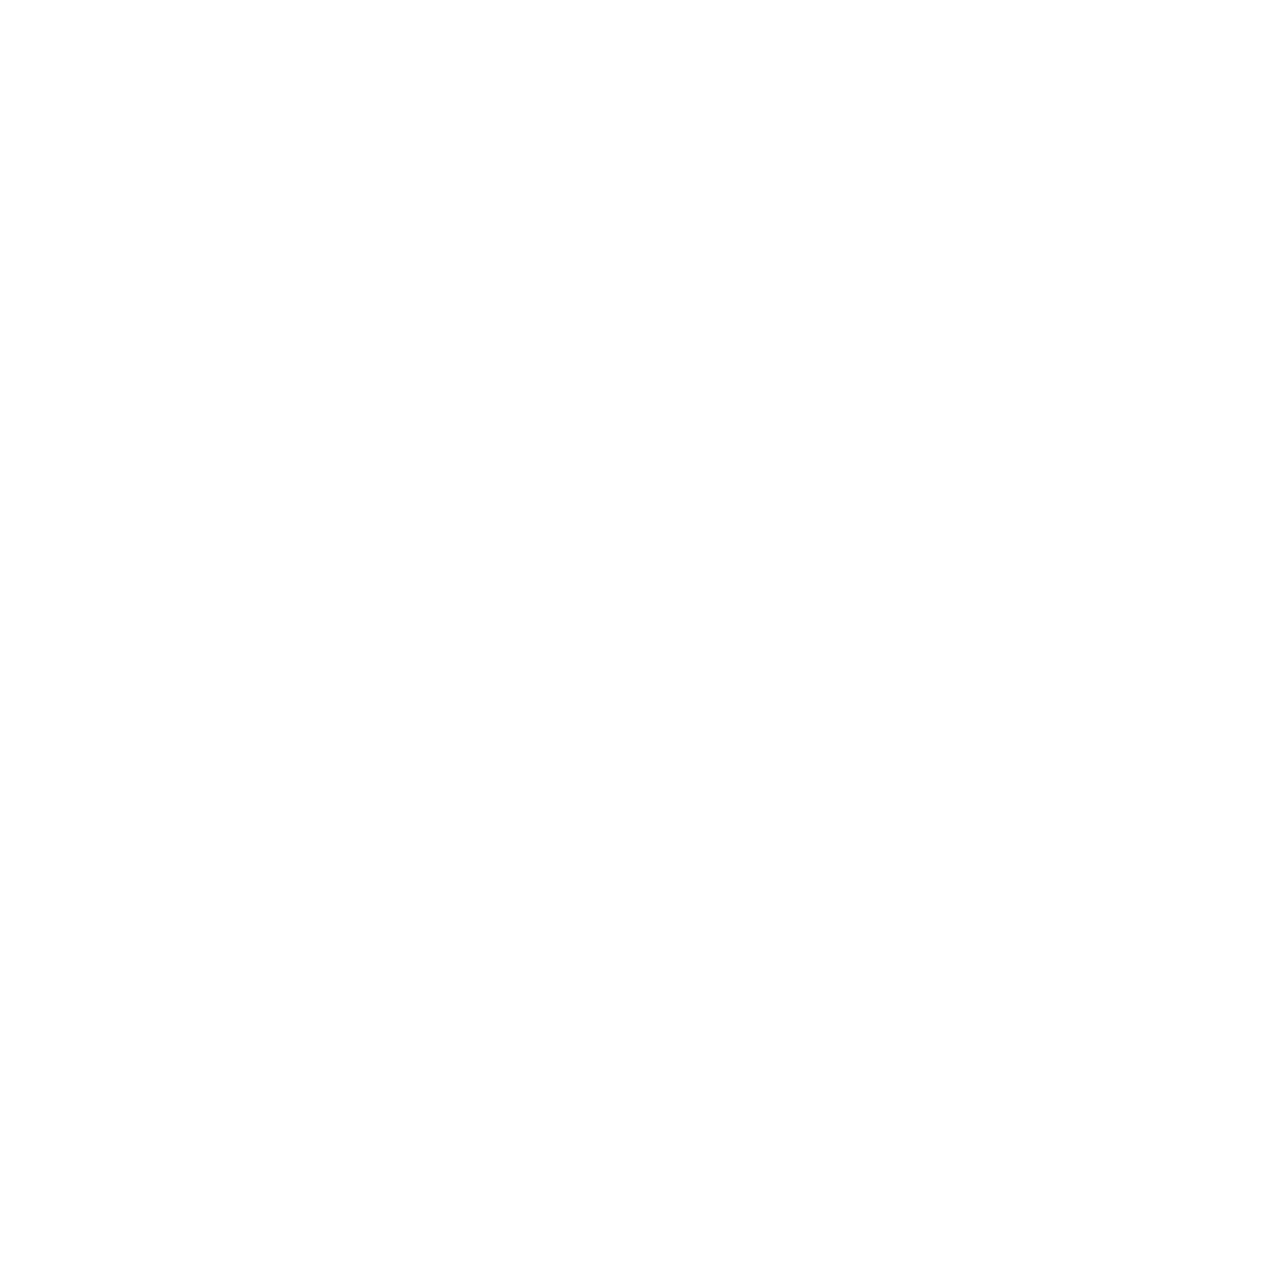
==== commit 8b42490b: "Updates" ====
--- a/index.html
+++ b/index.html
@@ -1 +1 @@
-<!doctype html><html lang="en"><head><meta charset="utf-8"/><title>Pokkt App</title><meta name="viewport" content="width=device-width,initial-scale=1"/><link rel="apple-touch-icon" sizes="180x180" href="/data/img/apple-touch-icon.png"><link rel="icon" type="image/png" sizes="32x32" href="/data/img/favicon-32x32.png"><link rel="icon" type="image/png" sizes="16x16" href="/data/img/favicon-16x16.png"><link rel="manifest" href="/data/img/site.webmanifest"><link href="//fonts.googleapis.com/css?family=Poppins:300,400,500,600,700%7CRoboto:300,400,500,600,700" rel="stylesheet"/><link href="https://fonts.googleapis.com/icon?family=Material+Icons" rel="stylesheet"/><link rel="stylesheet" href="https://fonts.googleapis.com/css?family=Roboto:300,400,500"/><link rel="stylesheet" id="layout-styles-anchor" href="/css/splash-screen.css"/><script crossorigin="anonymous" src="https://polyfill.io/v3/polyfill.min.js?features=es2017%2Cdefault%2Ces2015%2Ces2016%2CIntl"></script><link href="/static/css/2.68738007.chunk.css" rel="stylesheet"><link href="/static/css/main.be106208.chunk.css" rel="stylesheet"></head><body id="kt_body"><noscript>You need to enable JavaScript to run this app.</noscript><div id="root"></div><div id="splash-screen" class="kt-splash-screen"><svg class="splash-spinner" viewBox="0 0 50 50"><circle class="path" cx="25" cy="25" r="20" fill="none" stroke-width="5"></circle></svg></div><div id="layout-portal"></div><script>!function(i){function e(e){for(var r,t,n=e[0],o=e[1],u=e[2],l=0,f=[];l<n.length;l++)t=n[l],Object.prototype.hasOwnProperty.call(p,t)&&p[t]&&f.push(p[t][0]),p[t]=0;for(r in o)Object.prototype.hasOwnProperty.call(o,r)&&(i[r]=o[r]);for(s&&s(e);f.length;)f.shift()();return c.push.apply(c,u||[]),a()}function a(){for(var e,r=0;r<c.length;r++){for(var t=c[r],n=!0,o=1;o<t.length;o++){var u=t[o];0!==p[u]&&(n=!1)}n&&(c.splice(r--,1),e=l(l.s=t[0]))}return e}var t={},p={1:0},c=[];function l(e){if(t[e])return t[e].exports;var r=t[e]={i:e,l:!1,exports:{}};return i[e].call(r.exports,r,r.exports,l),r.l=!0,r.exports}l.m=i,l.c=t,l.d=function(e,r,t){l.o(e,r)||Object.defineProperty(e,r,{enumerable:!0,get:t})},l.r=function(e){"undefined"!=typeof Symbol&&Symbol.toStringTag&&Object.defineProperty(e,Symbol.toStringTag,{value:"Module"}),Object.defineProperty(e,"__esModule",{value:!0})},l.t=function(r,e){if(1&e&&(r=l(r)),8&e)return r;if(4&e&&"object"==typeof r&&r&&r.__esModule)return r;var t=Object.create(null);if(l.r(t),Object.defineProperty(t,"default",{enumerable:!0,value:r}),2&e&&"string"!=typeof r)for(var n in r)l.d(t,n,function(e){return r[e]}.bind(null,n));return t},l.n=function(e){var r=e&&e.__esModule?function(){return e.default}:function(){return e};return l.d(r,"a",r),r},l.o=function(e,r){return Object.prototype.hasOwnProperty.call(e,r)},l.p="/";var r=this.webpackJsonpdemo1=this.webpackJsonpdemo1||[],n=r.push.bind(r);r.push=e,r=r.slice();for(var o=0;o<r.length;o++)e(r[o]);var s=n;a()}([])</script><script src="/static/js/2.3c701f4b.chunk.js"></script><script src="/static/js/main.6487dbb3.chunk.js"></script></body></html>+<!doctype html><html lang="en"><head><meta charset="utf-8"/><title>Pokkt App</title><meta name="viewport" content="width=device-width,initial-scale=1"/><link rel="apple-touch-icon" sizes="180x180" href="/data/img/apple-touch-icon.png"><link rel="icon" type="image/png" sizes="32x32" href="/data/img/favicon-32x32.png"><link rel="icon" type="image/png" sizes="16x16" href="/data/img/favicon-16x16.png"><link rel="manifest" href="/data/img/site.webmanifest"><link href="//fonts.googleapis.com/css?family=Poppins:300,400,500,600,700%7CRoboto:300,400,500,600,700" rel="stylesheet"/><link href="https://fonts.googleapis.com/icon?family=Material+Icons" rel="stylesheet"/><link rel="stylesheet" href="https://fonts.googleapis.com/css?family=Roboto:300,400,500"/><link rel="stylesheet" id="layout-styles-anchor" href="/react/css/splash-screen.css"/><script crossorigin="anonymous" src="https://polyfill.io/v3/polyfill.min.js?features=es2017%2Cdefault%2Ces2015%2Ces2016%2CIntl"></script><link href="/react/static/css/2.a4d424d2.chunk.css" rel="stylesheet"><link href="/react/static/css/main.7b10c50a.chunk.css" rel="stylesheet"></head><body id="kt_body"><noscript>You need to enable JavaScript to run this app.</noscript><div id="root"></div><div id="splash-screen" class="kt-splash-screen"><svg class="splash-spinner" viewBox="0 0 50 50"><circle class="path" cx="25" cy="25" r="20" fill="none" stroke-width="5"></circle></svg></div><div id="layout-portal"></div><script>!function(f){function e(e){for(var r,t,n=e[0],o=e[1],u=e[2],l=0,a=[];l<n.length;l++)t=n[l],Object.prototype.hasOwnProperty.call(p,t)&&p[t]&&a.push(p[t][0]),p[t]=0;for(r in o)Object.prototype.hasOwnProperty.call(o,r)&&(f[r]=o[r]);for(s&&s(e);a.length;)a.shift()();return c.push.apply(c,u||[]),i()}function i(){for(var e,r=0;r<c.length;r++){for(var t=c[r],n=!0,o=1;o<t.length;o++){var u=t[o];0!==p[u]&&(n=!1)}n&&(c.splice(r--,1),e=l(l.s=t[0]))}return e}var t={},p={1:0},c=[];function l(e){if(t[e])return t[e].exports;var r=t[e]={i:e,l:!1,exports:{}};return f[e].call(r.exports,r,r.exports,l),r.l=!0,r.exports}l.m=f,l.c=t,l.d=function(e,r,t){l.o(e,r)||Object.defineProperty(e,r,{enumerable:!0,get:t})},l.r=function(e){"undefined"!=typeof Symbol&&Symbol.toStringTag&&Object.defineProperty(e,Symbol.toStringTag,{value:"Module"}),Object.defineProperty(e,"__esModule",{value:!0})},l.t=function(r,e){if(1&e&&(r=l(r)),8&e)return r;if(4&e&&"object"==typeof r&&r&&r.__esModule)return r;var t=Object.create(null);if(l.r(t),Object.defineProperty(t,"default",{enumerable:!0,value:r}),2&e&&"string"!=typeof r)for(var n in r)l.d(t,n,function(e){return r[e]}.bind(null,n));return t},l.n=function(e){var r=e&&e.__esModule?function(){return e.default}:function(){return e};return l.d(r,"a",r),r},l.o=function(e,r){return Object.prototype.hasOwnProperty.call(e,r)},l.p="/react/";var r=this.webpackJsonpdemo1=this.webpackJsonpdemo1||[],n=r.push.bind(r);r.push=e,r=r.slice();for(var o=0;o<r.length;o++)e(r[o]);var s=n;i()}([])</script><script src="/react/static/js/2.3c701f4b.chunk.js"></script><script src="/react/static/js/main.5a2022b4.chunk.js"></script></body></html>